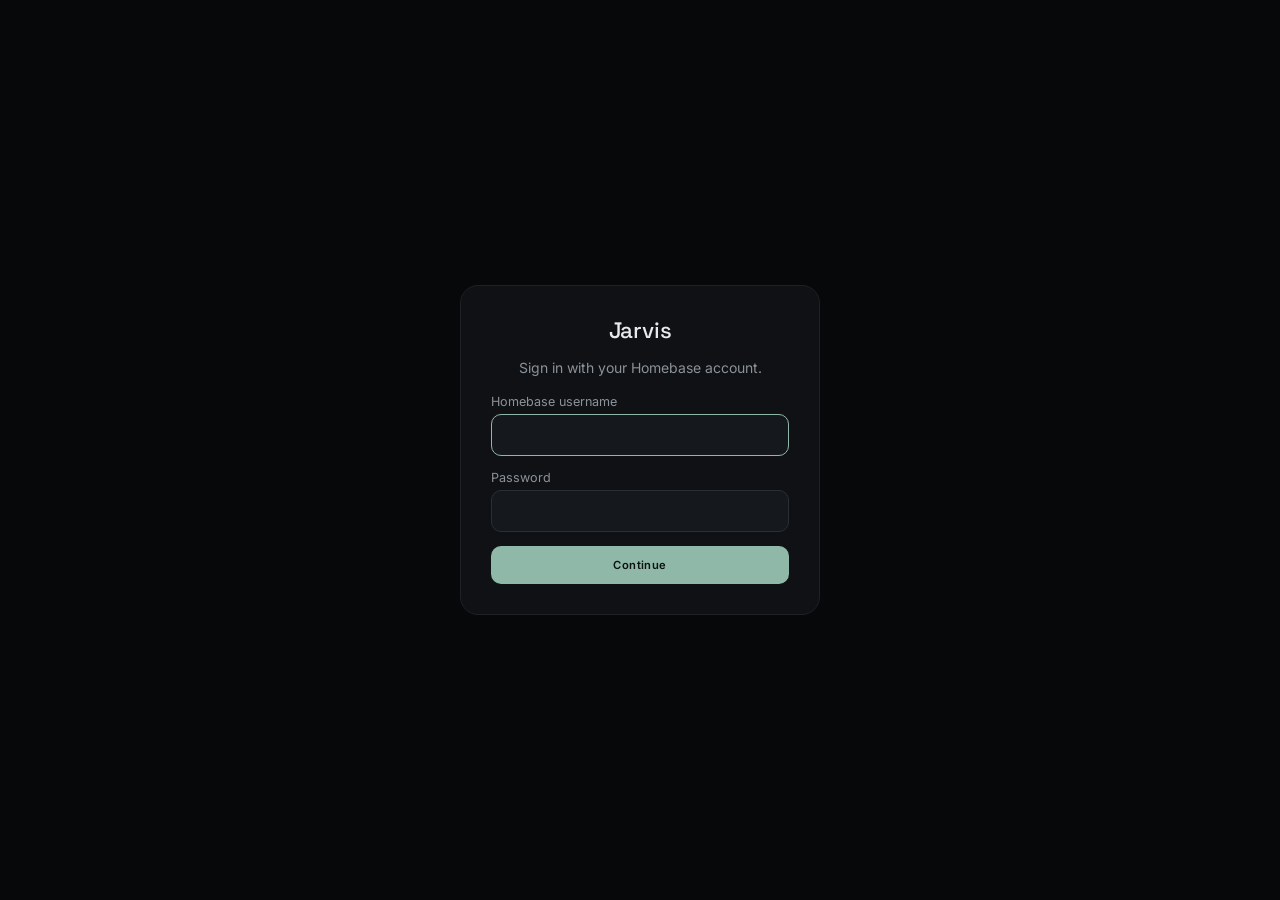
==== dashboard/jarvis/index.html @ 997e57fa "Raise Jarvis result window below clock" ====
<!doctype html>
<html lang="en">
<head>
<meta charset="utf-8">
<meta name="viewport" content="width=device-width,initial-scale=1,viewport-fit=cover">
<meta name="theme-color" content="#07080A">
<meta name="robots" content="noindex">
<title>Jarvis</title>
<link rel="manifest" href="manifest.webmanifest">
<link rel="apple-touch-icon" href="apple-touch-icon.png">
<meta name="apple-mobile-web-app-capable" content="yes">
<meta name="mobile-web-app-capable" content="yes">
<meta name="apple-mobile-web-app-title" content="Jarvis">
<meta name="apple-mobile-web-app-status-bar-style" content="black">
<link rel="preconnect" href="https://fonts.googleapis.com">
<link rel="preconnect" href="https://fonts.gstatic.com" crossorigin>
<link href="https://fonts.googleapis.com/css2?family=Inter:wght@400;500;600&family=Space+Grotesk:wght@500;600&family=JetBrains+Mono:wght@400;500;600&display=swap" rel="stylesheet">
<link rel="stylesheet" href="jarvis.css?v=22">
<link rel="stylesheet" href="theme.css?v=21">
</head>
<body data-mode="idle">

<section id="gate" class="gate" hidden>
  <form id="gateForm" class="gate-card">
    <h1>Jarvis</h1>
    <p id="gateNote" class="gate-note" role="status">Authenticating</p>
    <div id="loginFields" hidden>
      <label>Homebase username<input id="user" autocomplete="username"></label>
      <label>Password<input id="pass" type="password" autocomplete="current-password"></label>
    </div>
    <div id="pinFields" hidden>
      <label>Jarvis PIN<input id="pin" type="password" inputmode="numeric" autocomplete="off" maxlength="12"></label>
    </div>
    <button id="gateGo" type="submit">Continue</button>
  </form>
</section>

<div id="ambient" class="ambient" aria-hidden="true"></div>
<div id="sweep" class="sweep" aria-hidden="true"></div>
<div id="toast" class="toast" hidden role="status"></div>
<div id="brain" class="brain" hidden></div>

<div id="app" class="app" hidden>
  <div id="resultScrim" class="result-scrim" hidden aria-hidden="true"></div>
  <header class="head">
    <div class="brand">
      <small>Home server</small>
      <h1>Jarvis</h1>
      <small>Personal assistant</small>
    </div>
    <div class="mini" id="mini" aria-hidden="true"></div>
    <div class="clock"><b id="clock">--:--</b><small id="date"></small></div>
  </header>

  <aside id="webSearchPeek" class="web-search-peek" hidden aria-live="polite">
    <button id="webSearchToggle" class="web-search-summary" type="button" aria-expanded="false" aria-controls="webSearchDetail">
      <i class="web-search-pulse" aria-hidden="true"></i>
      <b>SEARCHING</b>
      <span id="webSearchQuery" class="web-search-query">Preparing search…</span>
      <span class="web-search-chevron" aria-hidden="true">⌄</span>
    </button>
    <div id="webSearchDetail" class="web-search-detail" hidden><span id="webSearchStatus">Searching the web</span></div>
  </aside>

  <main class="hud">
    <div class="col left">
      <div class="side-head">
        <span class="side-mark" aria-hidden="true">J</span>
        <div><b>Jarvis</b><small id="brainCount">Loading the brain…</small></div>
      </div>
      <div id="brainSide" class="brain-side"></div>
      <h2 class="side-label">Today</h2>
      <button class="panel card" id="cardWeather" data-ask="what's the weather" hidden><h2>WEATHER<em id="wxPlace"></em></h2>
        <div class="wxnow"><b id="wxTemp"></b><div><span id="wxSky"></span><small id="wxMore"></small></div></div></button>
      <button class="panel card" id="cardCalendar" data-ask="what's on my calendar" hidden><h2>COMING UP</h2><ul class="list" id="calList"></ul></button>
      <button class="panel card" id="cardHome" data-ask="what's downloading" hidden><h2>DOWNLOADS</h2><ul class="list" id="homeList"></ul></button>
      <button class="panel card" id="cardDrive" data-ask="how much space have I got" hidden><h2>MEDIA DRIVE</h2>
        <div class="drive"><b id="driveFree"></b><small id="driveOf"></small></div><div class="drivebar"><i id="driveBar"></i></div><small class="drivenote" id="driveNote"></small></button>
      <button class="panel card" id="cardSport" data-ask="how did my team get on" hidden><h2>YOUR TEAMS</h2><ul class="list" id="sportList"></ul></button>
      <button class="panel card" id="cardF1" data-ask="when's the next f1 session" hidden><h2>FORMULA 1</h2><ul class="list" id="f1List"></ul></button>
      <button class="panel card" id="cardMinecraft" data-ask="is anyone on minecraft" hidden><h2>MINECRAFT</h2><ul class="list" id="mcList"></ul></button>
      <button class="panel card" id="cardNews" data-ask="what's the news" hidden><h2>HEADLINES<em>BBC</em></h2><ul class="list" id="newsList"></ul></button>
    </div>

    <div class="core">
      <div class="reactor" aria-hidden="true">
        <svg viewBox="0 0 400 400">
          <g class="brackets"><path d="M60 40H22V22M340 40h38V22M60 360H22v18M340 360h38v18" transform="translate(0 0)"/></g>
          <g class="ticks" id="ticks"></g>
          <circle class="r r0" cx="200" cy="200" r="168"/>
          <g class="spin s1"><circle class="arc a1" cx="200" cy="200" r="156" pathLength="360" stroke-dasharray="70 40 26 224"/></g>
          <g class="spin s2"><circle class="arc a2" cx="200" cy="200" r="134" pathLength="360" stroke-dasharray="24 60 90 186"/></g>
          <g class="spin s3"><circle class="arc a3" cx="200" cy="200" r="116" pathLength="360" stroke-dasharray="110 30 20 200"/></g>
          <circle class="r r1" cx="200" cy="200" r="104"/>
          <circle class="face" cx="200" cy="200" r="100"/>
          <circle class="level" cx="200" cy="200" r="104"/>
        </svg>
        <div class="reactor-read">
          <b class="reactor-name">J.A.R.V.I.S.</b>
          <div class="vu"><i></i><i></i><i></i><i></i><i></i><i></i><i></i></div>
        </div>
      </div>
      <div class="core-controls">
        <div class="core-status" role="status" aria-live="polite">
          <i class="core-status-dot"></i>
          <span><b class="state" id="modeLabel">READY</b><small class="hintline" id="hintLine">TAP TO SPEAK</small></span>
        </div>
        <button type="button" id="modelPick" class="modelpick" data-model="haiku" aria-label="Claude model for your requests: Haiku. Tap to change">HAIKU</button>
      </div>
      <button class="serverstrip" id="serverStrip" type="button" title="Server details"><i id="linkDot"></i><span id="stripText">SERVER / CONNECTING</span></button>
      <div class="nowbar" id="nowbar" hidden></div>
      <div class="wakestate" id="wakeState" hidden></div>
      <p class="said" id="said" role="status" aria-live="polite"></p>
      <div class="voicewarn" id="voiceWarn" hidden></div>
      <section class="stage" id="stage" hidden aria-live="polite"></section>
    </div>

    <div class="col right">
      <div id="brainFilter" class="brain-filter"></div>
    </div>
  </main>

  <nav class="dock" aria-label="Jarvis controls">
    <button id="wakeToggle" aria-pressed="false"><span><svg viewBox="0 0 24 24"><rect x="9" y="3" width="6" height="11" rx="3"/><path d="M5 11a7 7 0 0014 0M12 18v3"/></svg></span><b>LISTEN</b><small id="wakeLabel">Off</small></button>
    <button id="voiceToggle" aria-pressed="true"><span><svg viewBox="0 0 24 24"><path d="M4 9v6h4l5 4V5L8 9zM16.5 8.5a5 5 0 010 7"/></svg></span><b>VOICE</b><small id="voiceState">On</small></button>
    <button data-sheet="history"><span><svg viewBox="0 0 24 24"><path d="M3 12a9 9 0 103-6.7M3 4v4h4M12 7v5l3 2"/></svg></span><b>HISTORY</b><small>Earlier answers</small></button>
    <button data-sheet="log"><span><svg viewBox="0 0 24 24"><path d="M4 5h16M4 12h16M4 19h10"/></svg></span><b>ACTIVITY</b><small>Every action</small></button>
    <button data-sheet="settings"><span><svg viewBox="0 0 24 24"><circle cx="12" cy="12" r="3"/><path d="M19.4 15a1.7 1.7 0 00.3 1.8l.1.1a2 2 0 11-2.8 2.8l-.1-.1a1.7 1.7 0 00-1.8-.3 1.7 1.7 0 00-1 1.5V21a2 2 0 01-4 0v-.1a1.7 1.7 0 00-1.1-1.5 1.7 1.7 0 00-1.8.3l-.1.1a2 2 0 11-2.8-2.8l.1-.1a1.7 1.7 0 00.3-1.8 1.7 1.7 0 00-1.5-1H3a2 2 0 010-4h.1a1.7 1.7 0 001.5-1.1 1.7 1.7 0 00-.3-1.8l-.1-.1a2 2 0 112.8-2.8l.1.1a1.7 1.7 0 001.8.3H9a1.7 1.7 0 001-1.5V3a2 2 0 014 0v.1a1.7 1.7 0 001 1.5 1.7 1.7 0 001.8-.3l.1-.1a2 2 0 112.8 2.8l-.1.1a1.7 1.7 0 00-.3 1.8V9a1.7 1.7 0 001.5 1H21a2 2 0 010 4h-.1a1.7 1.7 0 00-1.5 1z"/></svg></span><b>SETTINGS</b><small>Voice, teams, quiet hours</small></button>
    <button id="signOut"><span><svg viewBox="0 0 24 24"><rect x="5" y="11" width="14" height="9" rx="2"/><path d="M8 11V8a4 4 0 018 0v3"/></svg></span><b>LOCK</b><small>Ask for the PIN</small></button>
  </nav>

  <form class="command" id="commandForm">
    <button type="button" id="mic" class="mic emoji-action" aria-label="Speak a command" aria-pressed="false" title="Speak a command"><span class="emoji-icon" aria-hidden="true">🎙️</span></button>
    <input id="command" autocomplete="off" maxlength="500" placeholder="Ask Jarvis anything" aria-label="Command">
    <button type="button" id="stopAll" class="stopall emoji-action" aria-label="Stop everything" title="Stop everything"><span class="emoji-icon" aria-hidden="true">🛑</span></button>
    <button type="submit" class="emoji-action send-action" aria-label="Send command" title="Send command"><span class="emoji-icon" aria-hidden="true">🚀</span></button>
  </form>
</div>

<aside id="sheet" class="sheet" hidden>
  <header><h2 id="sheetTitle"></h2><button id="sheetClose" aria-label="Close">×</button></header>
  <div id="sheetBody"></div>
</aside>
<script src="speech-end.js?v=3"></script>
<script src="jarvis.js?v=46"></script>
<script src="brain.js?v=5"></script>
</body>
</html>
---- dashboard/jarvis/jarvis.css ----
:root{--bg:#020c13;--bg2:#04202e;--cy:#22d3ee;--cy2:#67e8f9;--dim:#6f9aa8;--line:#0f3a49;--amber:#e8a24c;--green:#2dd4a7;--red:#f26a6a;--text:#c8e6ee;--head:"Orbitron",system-ui,sans-serif;--body:"Rajdhani",system-ui,sans-serif}
*{box-sizing:border-box}
[hidden]{display:none!important}
html,body{margin:0;min-height:100%;background:var(--bg);color:var(--text);font-family:var(--body);font-size:15px}
body{background:radial-gradient(ellipse 70% 70% at 50% 45%,#06303f 0,#031722 45%,var(--bg) 100%) fixed;overflow-x:hidden}
body:before{content:"";position:fixed;inset:0;pointer-events:none;background-image:radial-gradient(#0e3d4c55 1px,transparent 1px);background-size:6px 6px;opacity:.35}
button,input{font:inherit;color:inherit}
button{cursor:pointer;background:none;border:0}
small{font-size:.72rem;letter-spacing:.14em;color:var(--dim)}
.app{position:relative;max-width:1440px;margin:auto;padding:28px 52px 22px;min-height:100vh;display:flex;flex-direction:column}
.head{display:grid;grid-template-columns:1fr auto 1fr;align-items:center;border-bottom:1px solid var(--line);padding-bottom:18px}
.brand small{display:block;font-family:var(--head);font-size:.62rem;letter-spacing:.22em}
.brand h1{margin:10px 0;font:500 clamp(1.9rem,3vw,2.6rem)/1 var(--head);letter-spacing:.16em;color:var(--cy);text-shadow:0 0 18px #22d3ee66}
.link{font:.64rem var(--head);letter-spacing:.2em;color:var(--green);display:flex;align-items:center;gap:10px}
.link i{width:6px;height:6px;border-radius:50%;background:var(--green);box-shadow:0 0 8px var(--green)}
.link.off{color:var(--amber)}.link.off i{background:var(--amber);box-shadow:0 0 8px var(--amber)}
.clock{text-align:right}.clock b{display:block;font:500 clamp(1.5rem,2.3vw,2rem)/1 var(--head);color:var(--text);letter-spacing:.08em}.clock small{display:block;margin-top:10px}
.hud{flex:1;display:grid;grid-template-columns:minmax(220px,280px) 1fr minmax(220px,280px);gap:28px;padding-top:26px}
.col{display:flex;flex-direction:column;gap:22px}
.panel h2{display:flex;align-items:center;gap:12px;margin:0 0 16px;padding:6px 0;font:500 .7rem var(--head);letter-spacing:.2em;color:var(--cy);border-bottom:1px solid var(--line);background:linear-gradient(90deg,#0a2f3d66,transparent)}
.panel h2:before{content:"";width:14px;height:2px;background:var(--cy);box-shadow:0 0 6px var(--cy)}
.panel h2 em{margin-left:auto;font-style:normal;font-size:.56rem;color:var(--dim)}
.panel b{font:500 1.55rem var(--head);color:var(--text)}
.row-big{display:flex;justify-content:space-between;align-items:baseline}
.spark{display:block;width:100%;height:44px;margin:8px 0}
.spark polyline{fill:none;stroke:var(--cy);stroke-width:1.2;vector-effect:non-scaling-stroke;filter:drop-shadow(0 0 2px #22d3eeaa)}
.sub{display:block}.split{display:flex;justify-content:space-between;gap:8px}.green{color:var(--green)}
.ringrow{display:flex;align-items:center;gap:16px}
.ringrow small{display:block;margin-top:5px}
.ring{position:relative;width:66px;height:66px;flex:none;display:grid;place-items:center}
.ring svg{position:absolute;inset:0;transform:rotate(-90deg)}
.ring circle{fill:none;stroke-width:3}.ring .t{stroke:var(--line)}
.ring .v{stroke:var(--cy);stroke-linecap:round;stroke-dasharray:0 100;transition:stroke-dasharray .6s;filter:drop-shadow(0 0 3px #22d3eeaa)}
.ring.amber .v{stroke:var(--amber);filter:drop-shadow(0 0 3px #e8a24caa)}
.ring span{font:500 .8rem var(--head);color:var(--cy2)}.ring.amber span{color:var(--amber)}
.amber-text{color:var(--amber)!important;font-size:1.05rem!important;letter-spacing:.08em}
.core{display:flex;flex-direction:column;align-items:center;min-width:0}
.core-title{font:.7rem var(--head);letter-spacing:.3em;color:var(--dim)}
.core-sub{margin-top:8px;color:var(--dim);font-size:.95rem}
.reactor{position:relative;width:min(100%,430px,48vh);min-width:260px;aspect-ratio:1;margin:8px 0}
.reactor>svg{width:100%;height:100%;overflow:visible}
.brackets path{fill:none;stroke:#1d5566;stroke-width:1}
.ticks line{stroke:#2a6f82;stroke-width:1}
.r{fill:none;stroke:#134b5d;stroke-width:1}.r1{stroke:#1d6f85;stroke-width:1.5}
.face{fill:#02141d;fill-opacity:.82}
.arc{fill:none;stroke:var(--cy);stroke-linecap:round}.a1{stroke-width:3;filter:drop-shadow(0 0 5px var(--cy))}.a2{stroke-width:5;stroke-opacity:.55}.a3{stroke-width:2;stroke-opacity:.8}
.load{fill:none;stroke:var(--cy2);stroke-width:1.5;stroke-opacity:.6;transition:stroke-dasharray .8s}
.spin{transform-origin:200px 200px;animation:spin 38s linear infinite}.s2{animation-duration:62s;animation-direction:reverse}.s3{animation-duration:24s}
[data-mode=thinking] .spin{animation-duration:3s}[data-mode=thinking] .s2{animation-duration:4.5s}[data-mode=thinking] .s3{animation-duration:2s}
[data-mode=thinking] .arc,[data-mode=thinking] .big b{stroke:var(--amber);color:var(--amber)}
[data-mode=listening] .spin{animation-duration:14s}[data-mode=listening] .arc,[data-mode=listening] .big b{stroke:var(--green);color:var(--green)}
[data-mode=speaking] .spin{animation-duration:9s}[data-mode=speaking] .s2{animation-duration:13s}[data-mode=speaking] .s3{animation-duration:6s}
[data-mode=speaking] .a1{animation:pulse 1.1s ease-in-out infinite}
@keyframes pulse{50%{stroke-width:6;stroke-opacity:.7}}
@keyframes spin{to{transform:rotate(360deg)}}
.paused .spin,.paused .a1{animation-play-state:paused}
#voiceToggle[aria-pressed=false] span,#wakeToggle[aria-pressed=false] span{opacity:.45}
#wakeToggle[aria-pressed=true] span{border-color:var(--green);box-shadow:0 0 12px #2dd4a755}#wakeToggle[aria-pressed=true] svg{stroke:var(--green)}
.wakestate{margin-top:8px;font:.58rem var(--head);letter-spacing:.18em;color:var(--green);text-align:center}.wakestate.warn{color:var(--amber)}
.voicewarn{color:var(--amber);font:.58rem var(--head);letter-spacing:.16em;margin-top:6px;text-align:center}
@media (prefers-reduced-motion:reduce){.spin{animation:none}}
.reactor-read{position:absolute;inset:0;display:flex;flex-direction:column;align-items:center;justify-content:center;gap:3px;text-align:center}
.reactor-read small{font-family:var(--head);font-size:.56rem}
.amber{color:var(--amber)!important}
.telemetry{font:.62rem var(--head);letter-spacing:.24em;color:var(--green)}
.said{min-height:2.6em;max-width:560px;margin:12px 0 0;text-align:center;color:var(--text);font-size:1.08rem;line-height:1.3}
.dock{display:flex;justify-content:center;gap:clamp(18px,5vw,64px);padding:16px 0 12px}
.dock button{display:flex;flex-direction:column;align-items:center;gap:5px;min-width:88px}
.dock span{width:50px;height:50px;border-radius:50%;display:grid;place-items:center;border:1px solid #1d5566;background:#052230;transition:box-shadow .2s,border-color .2s}
.dock button:hover span,.dock button:focus-visible span{border-color:var(--cy);box-shadow:0 0 14px #22d3ee55}
.dock svg{width:22px;height:22px;fill:none;stroke:var(--cy);stroke-width:1.6;stroke-linecap:round;stroke-linejoin:round}
.dock b{font:500 .62rem var(--head);letter-spacing:.16em}.dock small{font-family:var(--body);font-size:.82rem;letter-spacing:0}
.command{display:flex;max-width:680px;width:100%;margin:6px auto 0;border:1px solid #1d5566;background:#031a25cc;border-radius:4px}
.command:focus-within{border-color:var(--cy);box-shadow:0 0 12px #22d3ee44}
.mic{flex:none;width:48px;display:grid;place-items:center;border-right:1px solid var(--line)}
.mic svg{width:22px;height:22px;fill:none;stroke:var(--cy);stroke-width:1.6;stroke-linecap:round}
.mic[aria-pressed=true]{background:#0b3a33}.mic[aria-pressed=true] svg{stroke:var(--green)}
.command input{flex:1;min-width:0;padding:12px 14px;background:none;border:0;outline:0;font-size:1.05rem}
.command input::placeholder{color:var(--dim)}
.command .stopall{padding:0 12px;display:grid;place-items:center}.stopall svg{width:16px;height:16px;fill:none;stroke:var(--amber);stroke-width:1.8}.stopall:hover svg,.stopall:focus-visible svg{fill:var(--amber)}
.command button{padding:0 18px;font:500 .66rem var(--head);letter-spacing:.2em;color:var(--cy);border-left:1px solid var(--line)}
/* The response stage: what Jarvis has to show, under a reactor that makes room for it */
@keyframes rise{from{transform:translateY(10px);opacity:0}}
.stage-head{display:flex;align-items:center;gap:10px;margin:0 0 12px}
.stage-head h3{flex:1;min-width:0;margin:0;font:500 .72rem var(--head);letter-spacing:.18em;color:var(--cy);overflow-wrap:anywhere}
.stage-close{flex:none;width:32px;height:32px;margin:-6px -8px -6px 0;font-size:1.4rem;line-height:1;color:var(--dim);border-radius:4px}
.stage-close:hover,.stage-close:focus-visible{color:var(--text)}
.cards{display:grid;grid-template-columns:repeat(auto-fill,minmax(150px,1fr));gap:10px}
.tile{display:flex;align-items:center;gap:12px;padding:14px 16px;background:#031722;border:1px solid var(--line);border-radius:5px;min-width:0;animation:rise .3s ease-out backwards}
.tile small{display:block;font-size:.66rem;letter-spacing:.1em;text-transform:uppercase}
.tile .words{min-width:0;flex:1}
.tile b{display:block;margin:5px 0 2px;font:500 1.2rem var(--head);overflow-wrap:anywhere}
.tile span.more{display:block;color:var(--dim);font-size:.92rem;overflow-wrap:anywhere}
.pill{display:inline-flex;align-items:center;gap:5px;margin-top:6px;font-size:.84rem}
.pill.good{color:var(--green)}.pill.warn{color:var(--amber)}.pill.bad{color:var(--red)}
.tile.bad{border-color:#f26a6a88}.tile.warn{border-color:#e8a24c66}
.chart{margin-top:14px;min-width:0}
.chart h4{margin:0 0 6px;font:500 .62rem var(--head);letter-spacing:.14em;color:var(--dim)}
.plot{position:relative}
.plot svg{display:block;width:100%;height:auto;overflow:visible}
.plot .grid{stroke:var(--line);stroke-width:1;vector-effect:non-scaling-stroke}
.plot .line{fill:none;stroke:var(--cy);stroke-width:2;stroke-linejoin:round;stroke-linecap:round;vector-effect:non-scaling-stroke}
.plot .area{fill:#22d3ee1f;stroke:none}
.plot .axis{fill:var(--dim);font:10px var(--body)}
.plot .cross{stroke:var(--dim);stroke-width:1;vector-effect:non-scaling-stroke}
.plot .dot{fill:var(--cy);stroke:#04202e;stroke-width:2}
.tip{position:absolute;top:0;padding:3px 8px;background:#02121b;border:1px solid #1d5566;border-radius:3px;font-size:.88rem;white-space:nowrap;pointer-events:none;transform:translateX(-50%)}
.bars{display:grid;gap:7px}
.bar{display:grid;grid-template-columns:minmax(60px,30%) 1fr auto;gap:10px;align-items:center;font-size:.95rem}
.bar span{overflow-wrap:anywhere;color:var(--dim)}.bar div{height:10px;background:#031722;border-radius:2px}
.bar i{display:block;height:100%;background:var(--cy);border-radius:0 4px 4px 0;animation:grow .6s ease-out}
@keyframes grow{from{width:0}}
.figures{margin-top:6px;color:var(--dim);font-size:.88rem}.figures summary{cursor:pointer}
.scrollx{overflow-x:auto}
table.compare{width:100%;border-collapse:collapse;font-size:.98rem}
table.compare th,table.compare td{padding:8px 10px;text-align:left;border-bottom:1px solid var(--line);vertical-align:top}
table.compare th{font:500 .62rem var(--head);letter-spacing:.1em;color:var(--dim)}
table.compare td:first-child{color:var(--dim)}
.verdict{margin:12px 0 0;padding:10px 12px;border-left:2px solid var(--cy);background:#031722}
.opt{display:flex;gap:11px;align-items:center;padding:9px;text-align:left;background:#031722;border:1px solid var(--line);border-radius:5px;min-width:0;transition:border-color .15s,box-shadow .15s;animation:rise .3s ease-out backwards}
.opt:hover,.opt:focus-visible{border-color:var(--cy);box-shadow:0 0 12px #22d3ee44;outline:0}
.opt .num{flex:none;width:26px;height:26px;border-radius:50%;display:grid;place-items:center;border:1px solid #1d5566;font:500 .68rem var(--head);color:var(--cy)}
.opt .txt{min-width:0;flex:1}.opt b{display:block;font-weight:600;font-size:1.04rem;overflow-wrap:anywhere}.opt small{display:block;margin-top:2px;font-family:var(--body);font-size:.88rem;letter-spacing:0}
.opt .meter{margin-top:6px}
.hint{margin:10px 0 0;color:var(--dim);font-size:.92rem}
.mediarow{display:flex;gap:14px;align-items:center;padding:6px 0}
.mediarow img{flex:none;width:60px;height:88px;object-fit:cover;border-radius:4px;background:var(--line)}
.mediarow .txt{flex:1;min-width:0}.mediarow b{display:block;font-weight:600;font-size:1.14rem;overflow-wrap:anywhere}.mediarow small{display:block;margin-bottom:3px}
.mediarow span{color:var(--dim)}
.notice{display:flex;align-items:center;gap:12px}
.notice .tick{flex:none;width:30px;height:30px;border-radius:50%;display:grid;place-items:center;border:1px solid var(--green);color:var(--green)}
.notice img{flex:none;width:36px;height:52px;object-fit:cover;border-radius:3px}
.notice p{margin:0;font-size:1.06rem;flex:1;min-width:0}.notice span{display:block;color:var(--dim);font-size:.92rem}
.errhead{display:flex;gap:10px;align-items:center;margin-bottom:8px}
.errhead i{flex:none;width:26px;height:26px;border-radius:50%;display:grid;place-items:center;border:1px solid var(--red);color:var(--red);font-style:normal;font-weight:600}
.errhead h3{flex:1;margin:0;font:500 .72rem var(--head);letter-spacing:.14em;color:var(--red);overflow-wrap:anywhere}
.diag{margin:6px 0;line-height:1.3;overflow-wrap:anywhere}.diag small{display:block;margin-bottom:1px;font-size:.62rem}
.stage ul.tips{margin:6px 0 0;padding-left:18px}.stage ul.tips li{margin:3px 0}
.act{margin-top:12px;padding:8px 14px;border:1px solid var(--cy);border-radius:4px;font:500 .62rem var(--head);letter-spacing:.16em;color:var(--cy);background:#07303f}
.act:hover,.act:focus-visible{box-shadow:0 0 12px #22d3ee55;outline:0}
details.part{border-bottom:1px solid var(--line)}
details.part summary{padding:10px 0;cursor:pointer;font-weight:600;font-size:1.04rem}
details.part p{margin:0 0 12px;color:var(--text);line-height:1.35}
.sugg{display:grid;gap:9px}
.sug{padding:11px 13px;background:#031722;border:1px solid var(--line);border-left:2px solid var(--amber);border-radius:4px;animation:rise .3s ease-out backwards}
.sug b{display:block;font-weight:600;font-size:1.06rem}.sug span{color:var(--dim)}.sug .act{margin-top:8px;display:block}
.work .track{height:3px;margin-bottom:10px;background:var(--line);overflow:hidden;border-radius:2px}
.work .track i{display:block;width:35%;height:100%;background:var(--cy);animation:slideacross 1.1s ease-in-out infinite}
@keyframes slideacross{from{transform:translateX(-100%)}to{transform:translateX(300%)}}
.steps li.current:before{animation:pulse2 .9s ease-in-out infinite}
@keyframes pulse2{50%{opacity:.25}}
.steps li.past{color:var(--dim)}.steps li.past:before{background:var(--green);box-shadow:none}
.sheet{position:fixed;z-index:9;top:0;right:0;bottom:0;width:min(420px,100%);background:#031722f7;border-left:1px solid #1d5566;box-shadow:-20px 0 50px #0009;display:flex;flex-direction:column;animation:slide .22s ease-out}
@keyframes slide{from{transform:translateX(30px);opacity:0}}
.sheet header{display:flex;align-items:center;justify-content:space-between;padding:18px 20px;border-bottom:1px solid var(--line)}
.sheet h2{margin:0;font:500 .78rem var(--head);letter-spacing:.2em;color:var(--cy)}
.sheet header button{font-size:1.7rem;line-height:1;color:var(--dim);padding:0 6px}
#sheetBody{padding:18px 20px;overflow-y:auto;flex:1}
.item{padding:12px 0;border-bottom:1px solid #0f3a4988}
.item b{display:block;font-weight:600;font-size:1.05rem}.item span{color:var(--dim)}
.item.fail b{color:var(--red)}.item.good b{color:var(--green)}
.tag{display:block;font:.56rem var(--head);letter-spacing:.14em;color:var(--dim);margin-bottom:4px}
.steps{list-style:none;margin:0 0 16px;padding:0}
.steps li{padding:7px 0 7px 20px;position:relative;color:var(--text)}
.steps li:before{content:"";position:absolute;left:2px;top:14px;width:7px;height:7px;border-radius:50%;background:var(--cy);box-shadow:0 0 6px var(--cy)}
.outcome{padding:12px;border:1px solid var(--line);border-radius:4px;font-size:1.05rem}
.outcome.good{border-color:var(--green);color:var(--green)}.outcome.bad{border-color:var(--red);color:var(--red)}
.art{display:block;max-width:150px;margin:14px 0;border-radius:4px}
.danger{background:var(--amber);border-color:var(--amber)!important;color:#1b1103}
.gate{position:fixed;inset:0;display:grid;place-items:center;padding:16px}
.gate-card{width:min(360px,100%);padding:30px;border:1px solid #1d5566;background:#031722e6;border-radius:6px}
.gate-card h1{margin:0 0 14px;font:500 1.5rem var(--head);letter-spacing:.16em;color:var(--cy);text-align:center}
.gate-note{min-height:1.3em;margin:0 0 16px;text-align:center;color:var(--dim)}
.gate-card label{display:block;margin-bottom:14px;color:var(--dim);font-size:.9rem}
.gate-card input{display:block;width:100%;margin-top:5px;padding:10px;background:#02121b;border:1px solid var(--line);border-radius:3px;font-size:16px;outline:0}
.gate-card input:focus{border-color:var(--cy)}
.gate-card button{width:100%;padding:12px;background:#07303f;border:1px solid var(--cy);border-radius:3px;font:500 .68rem var(--head);letter-spacing:.2em;color:var(--cy)}
@media (max-width:1000px){
  .app{padding:18px 16px calc(84px + env(safe-area-inset-bottom));min-height:0}
  .head{grid-template-columns:1fr auto;gap:0 12px}.link{grid-column:1/-1;grid-row:2;margin-top:10px}
  .brand small:last-child{display:none}.brand small:first-child{font-size:.54rem}.brand h1{margin:8px 0 0;font-size:1.5rem}
  .hud{display:flex;flex-direction:column;gap:18px;padding-top:16px}
  .core{order:-1}
  .reactor{width:min(78vw,340px);min-width:0}
  .col{display:grid;grid-template-columns:1fr 1fr;gap:18px 16px}
  .panel{min-width:0}
  .ringrow{flex-direction:column;align-items:flex-start;gap:8px}
  .panel b{font-size:1.25rem}
  small{letter-spacing:.08em;font-size:.66rem}
  .col.left .panel:first-child,.col.right .panel:nth-child(2){grid-column:1/-1}
  .col.right .panel:nth-child(2){order:3}
  .dock{gap:2px;justify-content:space-between}.dock span{width:44px;height:44px}.dock b{font-size:.5rem;letter-spacing:.08em}.dock button{min-width:0;flex:1}.dock small{display:none}
  .command{position:fixed;z-index:4;left:16px;right:16px;bottom:calc(12px + env(safe-area-inset-bottom));width:auto;max-width:none;background:#031a25}
  .said{min-height:0}
  .cards{grid-template-columns:repeat(auto-fill,minmax(130px,1fr))}
}

/* Scenes: the page rearranges itself around what's being shown */
.ambient{position:fixed;inset:0;z-index:0;opacity:0;transition:opacity .7s;overflow:hidden;pointer-events:none}
.ambient.on{opacity:1}
.app{z-index:1}
.sweep{position:fixed;z-index:7;left:0;right:0;top:0;height:2px;opacity:0;pointer-events:none;background:linear-gradient(90deg,transparent,var(--cy2),transparent);box-shadow:0 0 22px 4px #22d3ee88}
.backdrop{position:absolute;inset:-2%;background-size:cover;background-position:center 20%;animation:fadein .9s ease-out,drift 40s ease-in-out infinite alternate}
.backdrop:after{content:"";position:absolute;inset:0;background:linear-gradient(90deg,#020c13f2 0,#020c13c0 45%,#020c1340 100%),linear-gradient(0deg,#020c13 0,transparent 45%)}
@keyframes fadein{from{opacity:0}}
@keyframes drift{to{transform:scale(1.06)}}
.col{transition:transform .55s cubic-bezier(.2,.9,.25,1),opacity .4s}
.hud{position:relative}
.mini{display:none}
.stage{min-width:0;width:100%}
.stage.stale{opacity:.3;filter:saturate(.5);pointer-events:none;transition:opacity .25s}
body[data-scene]{--rs:112px;--padl:0px;--padr:0px;overflow:hidden}
[data-scene] .app{max-width:none;height:100vh;height:100dvh;min-height:0;padding:10px 28px 66px;overflow:hidden}
[data-scene] .head{grid-template-columns:auto 1fr auto auto;gap:22px;padding:0 var(--padr) 8px var(--padl);transition:padding .5s}
[data-scene] .brand small,[data-scene] .clock small{display:none}
[data-scene] .brand h1{margin:0;font-size:1.05rem}
[data-scene] .clock b{font-size:1.15rem}
[data-scene] .link{justify-self:start}
[data-scene] .mini{display:block;font:.58rem var(--head);letter-spacing:.14em;color:var(--dim);white-space:pre}
[data-scene] .hud{display:flex;flex:1;min-height:0;padding-top:10px}
[data-scene] .col{position:absolute;top:10px;width:280px;opacity:0;pointer-events:none;visibility:hidden;transition:transform .55s cubic-bezier(.2,.9,.25,1),opacity .35s,visibility 0s .55s}
[data-scene] .col.left{left:0;transform:translateX(-120%)}[data-scene] .col.right{right:0;transform:translateX(120%)}
[data-scene] .core{flex:1;align-items:stretch;min-height:0}
[data-scene] .core-title,[data-scene] .core-sub,[data-scene] .telemetry{display:none}
[data-scene] .reactor{position:fixed;z-index:6;width:var(--rs);min-width:0;margin:0;left:auto;right:auto;top:auto;bottom:auto;transform-origin:center}
[data-scene] .brackets,[data-scene] .ticks,[data-scene] .reactor-read small,[data-scene] .reactor-read hr{display:none}
[data-scene] .big b{font-size:calc(var(--rs) * .17)}[data-scene] .big i{font-size:calc(var(--rs) * .08)}
[data-scene] .said{order:-1;min-height:0;max-width:none;margin:0;padding:0 var(--padr) 0 var(--padl);text-align:left;font-size:1.22rem;color:var(--cy2)}
[data-scene] .said:not(:empty){margin-bottom:10px}
[data-scene] .wakestate,[data-scene] .voicewarn{text-align:left;margin:0 0 6px;padding:0 var(--padr) 0 var(--padl)}
[data-scene] .stage{flex:1;min-height:0;overflow-y:auto;overflow-x:hidden;padding:0 6px 14px 0;position:relative;scrollbar-width:thin;scrollbar-color:#1d5566 transparent}
[data-scene] .stage>*{animation:rise .45s cubic-bezier(.2,.9,.25,1) backwards}
[data-scene] .dock{position:fixed;z-index:4;left:24px;bottom:12px;gap:6px;padding:0}
[data-scene] .dock button{min-width:0}[data-scene] .dock span{width:38px;height:38px}[data-scene] .dock svg{width:17px;height:17px}[data-scene] .dock b,[data-scene] .dock small{display:none}
[data-scene] .command{position:fixed;z-index:4;left:50%;bottom:12px;width:min(560px,44vw);margin:0;transform:translateX(-50%);background:#031a25ee}
[data-scene] .command input{padding:9px 12px}
[data-scene=weather] .said:empty~.stage,[data-scene=race] .said:empty~.stage{padding-top:72px}
/* where each scene puts the reactor */
body[data-scene=weather],body[data-scene=web],body[data-scene=race],body[data-scene=map]{--padr:124px}
[data-scene=weather] .reactor,[data-scene=web] .reactor,[data-scene=race] .reactor,[data-scene=map] .reactor{top:4px;right:18px}
body[data-scene=report]{--padl:124px}
[data-scene=report] .reactor{top:4px;left:18px}
[data-scene=wall] .reactor,[data-scene=alert] .reactor{top:0;left:calc(50% - var(--rs) / 2)}
[data-scene=wall] .link,[data-scene=alert] .link{visibility:hidden}
[data-scene=wall] .said,[data-scene=alert] .said{margin-top:50px;text-align:center}
[data-scene=wall] .said:empty,[data-scene=alert] .said:empty{margin-top:50px;height:1px}
body[data-scene=cinema]{--rs:128px}
[data-scene=cinema] .reactor{right:22px;bottom:70px}
body[data-scene=reading]{--rs:190px}
[data-scene=reading] .reactor{left:44px;top:96px}
[data-scene=reading] .core{padding-left:270px}
[data-scene=reading] .said{position:fixed;left:24px;top:306px;width:230px;padding:0;font-size:1.08rem}
.stage-head{position:sticky;top:0;z-index:5;display:flex;align-items:center;gap:12px;margin:0 0 14px;padding:0 var(--padr) 8px var(--padl);border-bottom:1px solid var(--line);background:#02141ee0;backdrop-filter:blur(6px)}
.stage-head h3{flex:1;min-width:0;margin:0;font:500 .86rem var(--head);letter-spacing:.16em;color:var(--cy);overflow-wrap:anywhere}
.stage-close{flex:none;width:34px;height:34px;margin:0;font-size:1.5rem;line-height:1;color:var(--dim);border:1px solid var(--line);border-radius:50%;background:#031722cc}
.stage-close.floating{position:fixed;z-index:6;top:52px;left:28px}
[data-scene=weather] .stage-close.floating,[data-scene=race] .stage-close.floating{top:48px;left:auto;right:150px}
[data-scene=cinema] .stage-close.floating{top:58px;left:auto;right:28px}
/* flights */
.fl-head{display:flex;flex-wrap:wrap;align-items:baseline;gap:6px 14px;margin:0 var(--padr) 12px 0;color:var(--dim)}
.fl-head b{color:var(--text);font-weight:600;font-size:1.1rem}
.fl-head b.fl-total{color:var(--cy2);font:600 1.05rem var(--head)}
.fl-level{text-transform:capitalize}
.fl-level.is-low{color:var(--green)}
.fl-level.is-high{color:var(--amber)}
.fl{display:grid;grid-template-columns:110px minmax(0,1.3fr) minmax(0,1fr) minmax(0,1fr);gap:4px 16px;align-items:center;margin:0 0 8px;padding:10px 14px;background:#031722aa;border:1px solid var(--line);border-radius:4px;animation:rise .4s backwards}
.fl small{display:block;color:var(--dim);overflow-wrap:anywhere}
.fl span{overflow-wrap:anywhere}
.fl-price{font:600 1.05rem var(--head);color:var(--cy2)}
.fl-times b{font-weight:600}
.fl-label{margin:14px 0 8px;font:500 .68rem var(--head);letter-spacing:.12em;color:var(--dim)}
a.fl-open{display:block;width:max-content;max-width:100%;margin:12px 0 0;padding-left:18px;padding-right:18px;text-align:center;text-decoration:none}
/* a journey: the route beside the map */
[data-scene=map] .stage{display:flex;flex-direction:column;overflow:hidden;padding-bottom:0}
.route{flex:1;min-height:0;display:grid;grid-template-columns:1fr minmax(300px,390px);gap:14px;padding-bottom:58px}
.route-map{min-height:320px;background:#031722;border:1px solid var(--line);border-radius:6px;overflow:hidden}
.route-nomap{margin:0;padding:40px 20px;text-align:center;color:var(--dim)}
.route-side{min-height:0;overflow-y:auto;padding-right:6px;scrollbar-width:thin;scrollbar-color:#1d5566 transparent}
.route-time{font:600 2rem/1.15 var(--head);color:var(--cy2)}
.route-to,.route-address{margin:4px 0 0;overflow-wrap:anywhere}
.route-to{color:var(--text);font-size:1.08rem}
.route-address{color:var(--dim)}
.route-facts{display:grid;grid-template-columns:repeat(2,1fr);gap:8px;margin:12px 0}
.route-facts div{min-width:0;padding:8px 10px;border:1px solid var(--line);border-radius:4px;background:#031722aa}
.route-facts small{display:block;color:var(--dim);font-size:.72rem;letter-spacing:.12em;text-transform:uppercase}
.route-facts b{display:block;font-weight:600;color:var(--text);overflow-wrap:anywhere}
.route-warn{margin:0 0 10px;padding:8px 10px;color:var(--amber);border:1px solid #e8a24c55;border-radius:4px}
.route-stops{margin:0 0 12px;padding:0 0 0 22px;color:var(--dim)}
.route-stops li{margin:0 0 6px}
.route-stops b{display:block;color:var(--text);font-weight:600}
.route-stops small{color:var(--dim)}
.route-alts{display:grid;gap:6px;margin:0 0 12px}
.route-alt{display:flex;align-items:baseline;gap:10px;width:100%;padding:8px 10px;color:var(--text);text-align:left;font:inherit;background:#031722aa;border:1px solid var(--line);border-radius:4px;cursor:pointer}
.route-alt b{flex:none;font-weight:600}
.route-alt span{min-width:0;color:var(--dim);overflow-wrap:anywhere}
.route-alt.on{border-color:var(--cy);box-shadow:inset 3px 0 0 var(--cy)}
.route-alt:hover,.route-alt:focus-visible{border-color:var(--cy2)}
a.route-open{display:block;margin:0 0 12px;text-align:center;text-decoration:none}
.route-steps{margin:0;padding:0 0 0 24px;color:var(--dim)}
.route-steps li{margin:0 0 9px;padding-left:2px}
.route-steps span{color:var(--text)}
.route-steps small{display:block;color:var(--dim)}
.route-steps .is-ride span{color:var(--cy2)}
.toast{position:fixed;z-index:8;top:60px;left:50%;width:min(440px,calc(100% - 32px));transform:translateX(-50%);padding:12px 14px;background:#04202ef2;border:1px solid #1d5566;border-radius:6px;box-shadow:0 10px 30px #0008;animation:drop .3s ease-out}
.toast.is-notice{border-color:#2dd4a788}
.toast .work h3{margin:0 0 8px;font:500 .66rem var(--head);letter-spacing:.16em;color:var(--cy)}
.toast .steps{margin:0}
@keyframes drop{from{opacity:0;transform:translate(-50%,-12px)}}
.meter{height:4px;margin-top:8px;background:#ffffff1f;border-radius:2px;overflow:hidden}
.meter i{display:block;height:100%;background:var(--cy);border-radius:2px;transition:width .6s}
.meter.big{height:5px;margin:18px 0 6px}
.gauge{flex:none;position:relative;width:58px;height:58px}
.gauge svg{width:100%;height:100%;transform:rotate(-90deg)}
.gauge circle{fill:none;stroke-width:4}.gauge .t{stroke:var(--line)}
.gauge .v{stroke:var(--cy);stroke-linecap:round;stroke-dasharray:0 100;transition:stroke-dasharray .9s cubic-bezier(.2,.9,.25,1)}
.tile.warn .gauge .v{stroke:var(--amber)}.tile.bad .gauge .v{stroke:var(--red)}
[data-scene=report] .cards{grid-template-columns:repeat(auto-fit,minmax(270px,1fr));grid-auto-rows:minmax(130px,1fr);gap:16px;min-height:62%}
[data-scene=report] .tile{padding:20px 22px}
[data-scene=report] .tile b{font-size:clamp(1.5rem,2.6vw,2.3rem)}
[data-scene=report] .tile small{font-size:.74rem}
[data-scene=report] .gauge{width:clamp(64px,7vw,96px);height:clamp(64px,7vw,96px)}
.chartgrid{display:grid;grid-template-columns:repeat(auto-fit,minmax(380px,1fr));gap:18px}
/* weather */
.sky{background:linear-gradient(180deg,#0d3a55 0,#07202f 55%,var(--bg) 100%)}
.sky.k-clear{background:radial-gradient(circle at 76% 12%,#ffd9803d 0,#ffd98014 16%,transparent 38%),linear-gradient(180deg,#0f4a70 0,#07283c 55%,var(--bg) 100%)}
.sky.k-rain,.sky.k-storm,.sky.k-cloud{background:linear-gradient(180deg,#1b2f3d 0,#0a1b26 55%,var(--bg) 100%)}
.sky.night{background:radial-gradient(1px 1px at 12% 18%,#fff9,transparent),radial-gradient(1px 1px at 32% 8%,#fff7,transparent),radial-gradient(1.5px 1.5px at 62% 22%,#fffb,transparent),radial-gradient(1px 1px at 83% 12%,#fff8,transparent),radial-gradient(1px 1px at 48% 30%,#fff5,transparent),radial-gradient(1.5px 1.5px at 22% 36%,#fff7,transparent),linear-gradient(180deg,#071a2b 0,#04121d 55%,var(--bg) 100%)}
.sky.k-rain.night,.sky.k-storm.night,.sky.k-cloud.night{background:linear-gradient(180deg,#0e1a24 0,#06121b 55%,var(--bg) 100%)}
.cloud{position:absolute;display:none;width:60vw;height:26vh;border-radius:50%;background:radial-gradient(ellipse at center,#9fb6c426 0,transparent 68%);animation:clouds 70s linear infinite alternate}
.k-part .cloud,.k-cloud .cloud,.k-rain .cloud,.k-storm .cloud,.k-fog .cloud,.k-snow .cloud{display:block}
.c1{top:2%;left:-12%}.c2{top:16%;left:42%;animation-duration:95s;animation-direction:alternate-reverse}.c3{top:-6%;left:66%;animation-duration:120s}
@keyframes clouds{to{transform:translateX(16vw)}}
.fall{position:absolute;inset:-100px 0 0;display:none}
.k-rain .fall,.k-storm .fall{display:block;background-image:repeating-linear-gradient(104deg,transparent 0 46px,#a9d6ea2e 46px 47px,transparent 47px 96px);background-size:100% 340px;animation:pour .55s linear infinite;mask-image:linear-gradient(#000 40%,transparent)}
@keyframes pour{to{background-position:-84px 340px}}
.k-snow .fall{display:block;background-image:radial-gradient(2px 2px at 20px 30px,#fff8,transparent),radial-gradient(1.5px 1.5px at 90px 140px,#fff7,transparent),radial-gradient(2.5px 2.5px at 170px 70px,#fff8,transparent),radial-gradient(1.5px 1.5px at 240px 190px,#fff6,transparent);background-size:280px 260px;animation:settle 11s linear infinite;mask-image:linear-gradient(#000 50%,transparent)}
@keyframes settle{to{background-position:60px 260px}}
.k-storm:after{content:"";position:absolute;inset:0;background:#cfe9ff;opacity:0;animation:flash 11s linear infinite}
@keyframes flash{0%,91%,94%,100%{opacity:0}92%{opacity:.09}}
.paused .ambient *,.paused .ambient:after{animation-play-state:paused}
.skyicon{display:inline-grid;width:24px;height:24px}
.skyicon svg{width:100%;height:100%;fill:none;stroke:currentColor;stroke-width:1.5;stroke-linecap:round;stroke-linejoin:round}
.wx-hero{display:grid;grid-template-columns:auto auto 1fr;align-items:center;gap:22px 34px;margin-bottom:18px}
.wx-now{display:flex;align-items:center;gap:16px;color:var(--cy2)}
.wx-now .skyicon{width:clamp(64px,8vw,104px);height:clamp(64px,8vw,104px)}.wx-now .skyicon svg{stroke-width:.9;filter:drop-shadow(0 0 10px #67e8f966)}
.wx-now b{font:500 clamp(5rem,11vw,8.5rem)/.9 var(--body);color:#eafcff;text-shadow:0 0 30px #22d3ee66}
.wx-place h3{margin:0;font:500 clamp(1.3rem,2.4vw,2rem) var(--head);letter-spacing:.08em;color:var(--text)}
.wx-place p{margin:6px 0 0;font-size:1.2rem;color:var(--dim)}
.wx-tiles{display:grid;grid-template-columns:repeat(3,minmax(92px,1fr));gap:8px;justify-self:end;width:min(100%,430px)}
.wx-tile{padding:8px 11px;background:#02121b99;border:1px solid #1d556688;border-radius:5px;animation:rise .4s ease-out backwards}
.wx-tile small{display:block;font-size:.62rem}.wx-tile b{font:500 1rem var(--head);white-space:nowrap}
.wx-hours{display:flex;gap:6px;overflow-x:auto;padding-bottom:8px;margin-bottom:12px;scrollbar-width:thin;scrollbar-color:#1d5566 transparent}
.wx-hour{flex:1 0 62px;display:flex;flex-direction:column;align-items:center;gap:5px;padding:9px 4px;background:#02121b80;border:1px solid #1d556655;border-radius:5px;animation:rise .4s ease-out backwards}
.wx-hour.now{border-color:var(--cy);box-shadow:0 0 12px #22d3ee44}
.wx-hour small{font-size:.62rem;letter-spacing:.06em}.wx-hour b{font:500 .95rem var(--head)}.wx-hour .skyicon{color:var(--cy2)}
.wet{font-size:.84rem;color:#7cc4e8}
.wx-lower{display:grid;grid-template-columns:1.5fr 1fr;gap:22px;align-items:start}
.wx-charts{display:grid;gap:14px}.wx-charts .chart{margin-top:0}.wx-charts .plot svg{max-height:27vh}
.wx-days h4{margin:0 0 6px;font:500 .62rem var(--head);letter-spacing:.14em;color:var(--dim)}
.wx-day{display:grid;grid-template-columns:48px 24px 36px 30px 1fr 30px;align-items:center;gap:8px;padding:5px 0;border-bottom:1px solid #0f3a4988}
.wx-day .day{font-weight:600}.wx-day .lo{color:var(--dim);text-align:right}.wx-day .skyicon{color:var(--cy2);width:20px;height:20px}
.wx-day.on{background:#22d3ee14;box-shadow:inset 2px 0 0 var(--cy)}.wx-day.on .day{padding-left:6px;color:var(--cy2)}
.range{position:relative;height:4px;background:#ffffff14;border-radius:2px}.range i{position:absolute;top:0;bottom:0;background:linear-gradient(90deg,var(--cy),var(--amber));border-radius:2px}
/* cinema */
.cine{display:flex;align-items:center;gap:clamp(20px,4vw,52px);min-height:calc(100% - 20px);padding:0 150px 0 clamp(0px,3vw,48px)}
.cine>img{flex:none;width:clamp(170px,22vw,300px);aspect-ratio:2/3;object-fit:cover;border-radius:6px;box-shadow:0 20px 60px #000b,0 0 0 1px #ffffff1a}
.cine-text{flex:1;min-width:0;max-width:680px}
.cine-text>small{font-family:var(--head);font-size:.64rem;color:var(--cy)}
.cine-text h2{margin:12px 0 8px;font:500 clamp(1.9rem,4.4vw,3.6rem)/1.1 var(--head);letter-spacing:.03em;color:#eafcff;overflow-wrap:anywhere}
.cine-sub{margin:0;font-size:1.25rem;color:var(--cy2)}
.cine-over{margin:14px 0 0;font-size:1.1rem;line-height:1.38;display:-webkit-box;-webkit-line-clamp:5;-webkit-box-orient:vertical;overflow:hidden}
.cine-time{color:var(--dim)}
/* Formula 1 */
.gp{display:flex;flex-wrap:wrap;align-items:center;justify-content:space-between;gap:20px 40px;padding:clamp(8px,3vh,30px) 0 clamp(14px,3vh,30px);border-bottom:1px solid var(--line);background:linear-gradient(100deg,#e1060012,transparent 45%)}
.gp-name{min-width:0;padding-left:16px;border-left:3px solid #e8524c}
.gp-name small{font-family:var(--head);font-size:.66rem;color:var(--cy)}
.gp-name h2{margin:8px 0 6px;font:500 clamp(1.7rem,4.2vw,3.4rem)/1.08 var(--head);letter-spacing:.02em;color:#eafcff;overflow-wrap:anywhere}
.gp-name p{margin:0;font-size:1.16rem;color:var(--dim)}
.gp-name p.gp-when{margin-top:6px;font-size:1.3rem;color:var(--cy2)}
.gp-count{display:flex;gap:10px}
.gp-count .unit{min-width:clamp(70px,8vw,112px);padding:12px 8px;text-align:center;background:#02121bb3;border:1px solid #1d5566;border-radius:6px}
.gp-count b{display:block;font:500 clamp(2rem,4.4vw,3.6rem)/1 var(--body);color:#eafcff;text-shadow:0 0 18px #22d3ee55}
.gp-count small{display:block;margin-top:5px;font-family:var(--head);font-size:.56rem}
.gp-lower{display:grid;grid-template-columns:repeat(auto-fit,minmax(280px,1fr));gap:18px 34px;margin-top:18px;align-items:start}
.gp-part h4{margin:0 0 6px;font:500 .62rem var(--head);letter-spacing:.16em;color:var(--dim)}
.gp-row{display:flex;align-items:baseline;gap:12px;padding:8px 0;border-bottom:1px solid #0f3a4988;font-size:1.08rem}
.gp-row span:first-child{flex:1;min-width:0}.gp-row .pos{flex:none!important;width:18px;color:var(--dim)}.gp-row .pos+span{flex:1}
.gp-row .dim{color:var(--dim)}.gp-row b{font-weight:600;font-size:1.08rem}
.gp-row.main{color:var(--cy2)}.gp-row.main b{color:var(--cy2)}
.gp-row.past{opacity:.45}
/* wall of posters */
.wall{display:grid;grid-template-columns:repeat(auto-fill,minmax(min(210px,16vw),1fr));gap:18px}
.wall .opt{position:relative;display:flex;flex-direction:column;justify-content:flex-end;align-items:stretch;gap:0;min-height:120px;padding:0;overflow:hidden;text-align:left;background:#031722;border:1px solid var(--line);border-radius:6px;min-width:0;animation:rise .45s cubic-bezier(.2,.9,.25,1) backwards;transition:transform .2s,border-color .2s,box-shadow .2s}
.wall .opt{width:100%}.wall .opt.art{aspect-ratio:2/3}
.wall .opt:hover,.wall .opt:focus-visible{transform:translateY(-5px) scale(1.02);border-color:var(--cy);box-shadow:0 0 24px #22d3ee55;outline:0}
.wall .opt img{position:absolute;inset:0;width:100%;height:100%;object-fit:cover}
.wall .opt.art .txt{position:relative;flex:none;padding:44px 12px 11px;background:linear-gradient(0deg,#020c13f5 20%,transparent)}
.wall .opt:not(.art) .txt{padding:14px 14px 14px 50px}
.wall .num{position:absolute;z-index:1;top:9px;left:9px;width:30px;height:30px;background:#031722e6}
.wall .opt b{font-size:1.1rem}
[data-scene=wall] .stage-head{text-align:center}
.wall+.hint{text-align:center}
/* reading: comparisons, explanations, suggestions */
[data-scene=reading] .compare{font-size:clamp(1.1rem,1.6vw,1.4rem)}
[data-scene=reading] .compare th{font-size:.74rem;padding-bottom:12px}
[data-scene=reading] .compare td{padding:15px 12px}
[data-scene=reading] .verdict{margin-top:20px;padding:16px 18px;font-size:clamp(1.15rem,1.8vw,1.55rem)}
[data-scene=reading] .sugg{grid-template-columns:repeat(auto-fit,minmax(280px,1fr));gap:14px}
[data-scene=reading] details.part{margin-bottom:10px;padding:2px 16px;background:#02121b99;border:1px solid var(--line);border-radius:6px}
[data-scene=reading] details.part p{font-size:clamp(1.1rem,1.5vw,1.3rem)}
[data-scene=reading] details.part summary{font-size:clamp(1.14rem,1.6vw,1.4rem)}
/* alert */
.alertbox{max-width:680px;margin:6px auto 0;padding:20px 22px;background:#1d0f12cc;border:1px solid #f26a6a88;border-radius:6px;box-shadow:0 0 40px #f26a6a22}
/* web */
.web{display:grid;gap:18px;grid-template-columns:minmax(0,1.5fr) minmax(280px,1fr);align-items:start;--view:calc(100dvh - 190px)}
.web[data-mode=answer]{grid-template-columns:minmax(0,1fr) minmax(320px,1.15fr)}
.web[data-mode=answer] .browser{order:2}
.browser{position:sticky;top:48px;min-width:0;border:1px solid #1d5566;border-radius:8px;overflow:hidden;background:#02121b;box-shadow:0 14px 44px #0009}
.bar{display:flex;align-items:center;gap:6px;padding:6px 8px;background:#052230;border-bottom:1px solid var(--line)}
.lamp{flex:none;width:8px;height:8px;margin:0 5px;border-radius:50%;background:var(--green);box-shadow:0 0 8px var(--green)}
.busy .lamp{background:var(--amber);box-shadow:0 0 8px var(--amber);animation:pulse2 .8s ease-in-out infinite}
.addr{flex:1;min-width:0;padding:4px 10px;background:#02121b;border-radius:12px;font-size:.92rem;color:var(--dim);white-space:nowrap;overflow:hidden;text-overflow:ellipsis}
.ctl{flex:none;display:grid;place-items:center;width:30px;height:30px;color:var(--cy);border:1px solid var(--line);border-radius:4px;text-decoration:none;font-size:.86rem}
.ctl:hover,.ctl:focus-visible{border-color:var(--cy);box-shadow:0 0 10px #22d3ee55;outline:0}
.busy .ctl{opacity:.4;pointer-events:none}
.view{position:relative;isolation:isolate;aspect-ratio:16/10;max-height:var(--view);background:radial-gradient(circle at center,#06303f,#02121b);overflow:hidden}
.frame{position:absolute;inset:0;width:100%;height:100%;object-fit:cover;object-position:top;animation:fadein .4s ease-out}
.scan{position:absolute;z-index:40;left:0;right:0;top:0;height:30%;display:none;background:linear-gradient(180deg,transparent,#22d3ee22 90%,#67e8f9aa);animation:scanning 1.5s ease-in-out infinite}
.busy .scan{display:block}
@keyframes scanning{from{transform:translateY(-100%)}to{transform:translateY(340%)}}
.caption{position:absolute;z-index:41;left:12px;right:12px;bottom:12px;margin:0;padding:9px 13px;background:#020c13ee;border-left:2px solid var(--cy);border-radius:3px;font-size:1.14rem;line-height:1.28;animation:rise .3s ease-out}
.web.solo{grid-template-columns:minmax(0,1fr)!important;max-width:980px;margin:0 auto}
.web.solo .answer{font-size:clamp(1.5rem,2.5vw,2.1rem);line-height:1.2;margin:clamp(0px,3vh,28px) 0 20px}
.web.solo .sources{grid-template-columns:repeat(auto-fit,minmax(280px,1fr))}
.web.solo .side>img{max-height:300px}
.side{min-width:0}
.side>img{display:block;width:100%;max-height:230px;object-fit:cover;border-radius:6px;margin-bottom:14px;animation:fadein .5s ease-out}
.status{margin:0 0 12px;font:500 .72rem var(--head);letter-spacing:.14em;color:var(--amber)}
.answer{margin:0 0 14px;font-size:clamp(1.3rem,2.1vw,1.75rem);line-height:1.26;color:#eafcff;animation:rise .4s ease-out}
.facts{display:grid;grid-template-columns:repeat(auto-fit,minmax(120px,1fr));gap:9px;margin-bottom:14px}
.fact{padding:10px 12px;background:#031722cc;border:1px solid var(--line);border-left:2px solid var(--cy);border-radius:4px;animation:rise .4s ease-out backwards}
.fact small{display:block;font-size:.62rem}.fact b{font:500 1.14rem var(--head);overflow-wrap:anywhere}
.side h4{margin:16px 0 8px;font:500 .62rem var(--head);letter-spacing:.16em;color:var(--dim)}
.side>.act{margin:0 0 4px}
.points{list-style:none;margin:0 0 12px;padding:0;display:grid;gap:7px}
.pt{width:100%;padding:10px 13px;text-align:left;font-size:1.06rem;line-height:1.26;background:#031722cc;border:1px solid var(--line);border-radius:4px;transition:border-color .2s,box-shadow .2s,color .2s;color:var(--dim)}
.pt.on{color:#eafcff;border-color:var(--cy);box-shadow:0 0 14px #22d3ee44}
.pt:hover,.pt:focus-visible{border-color:var(--cy);outline:0}
.sources{display:grid;gap:7px}
.src{position:relative;display:flex;gap:10px;width:100%;padding:9px 11px;text-align:left;background:#031722b3;border:1px solid var(--line);border-radius:5px;animation:rise .35s ease-out backwards;transition:border-color .15s}
.src:hover,.src:focus-within{border-color:var(--cy)}
.srchead{display:flex;align-items:center;gap:6px}
.fav{flex:none;width:14px;height:14px;border-radius:3px;background:#ffffff14}
.srctitle{display:block;margin-top:3px;font-weight:600;line-height:1.16;color:var(--text);text-decoration:none;overflow-wrap:anywhere}
a.srctitle:hover,a.srctitle:focus-visible{color:var(--cy2);text-decoration:underline;outline:0}
.here{flex:none;align-self:center;padding:5px 7px;font:500 .5rem var(--head);letter-spacing:.1em;color:var(--dim);border:1px solid var(--line);border-radius:3px;white-space:nowrap}
.here:hover,.here:focus-visible{color:var(--cy);border-color:var(--cy);outline:0}
.cite{display:inline-grid;place-items:center;min-width:1.25em;height:1.25em;margin:0 1px 0 3px;padding:0 3px;vertical-align:.32em;font:600 .5em var(--head);color:var(--cy);border:1px solid #1d5566;border-radius:3px;text-decoration:none}
.cite:hover,.cite:focus-visible{background:#22d3ee33;outline:0}
.standing{display:inline-block;margin:0 0 14px;padding:3px 9px;font-size:.92rem;color:var(--dim);border:1px solid var(--line);border-radius:12px}
.standing.confirmed{color:var(--green);border-color:#2dd4a766}.standing.disputed{color:var(--amber);border-color:#e8a24c66}.standing.unclear{color:var(--amber);border-color:#e8a24c44}
.research{padding:14px 16px;margin-bottom:14px;background:#031722cc;border:1px solid #1d5566;border-radius:6px;animation:rise .35s ease-out}
.research .status{margin:0 0 6px}
.asking{margin:0 0 12px;font-size:1.3rem;line-height:1.2;color:#eafcff;overflow-wrap:anywhere}
.research .track{height:3px;background:var(--line);overflow:hidden;border-radius:2px}
.research .track i{display:block;width:35%;height:100%;background:var(--cy);animation:slideacross 1.1s ease-in-out infinite}
.trail{margin-top:12px;color:var(--dim)}
.trail summary{cursor:pointer;font:500 .58rem var(--head);letter-spacing:.14em;padding:5px 0}
.trail ol{list-style:none;margin:6px 0 0;padding:0 0 0 2px;border-left:1px solid var(--line)}
.trail li{position:relative;padding:3px 0 3px 14px;font-size:.94rem;overflow-wrap:anywhere;animation:rise .3s ease-out}
.trail li:before{content:"";position:absolute;left:-3px;top:10px;width:5px;height:5px;border-radius:50%;background:var(--cy)}
.trail li.read:before{background:var(--green)}
.src.on{border-left:2px solid var(--cy)}
.src .num{flex:none;width:22px;height:22px;border-radius:50%;display:grid;place-items:center;border:1px solid #1d5566;font:500 .58rem var(--head);color:var(--cy)}
.src .txt{min-width:0;flex:1}.src small{font-family:var(--body);letter-spacing:0;font-size:.86rem;color:var(--cy2)}
.snip{display:-webkit-box;margin-top:3px;font-size:.92rem;line-height:1.2;color:var(--dim);-webkit-line-clamp:2;-webkit-box-orient:vertical;overflow:hidden}
@media (prefers-reduced-motion:reduce){.stage>*,.tile,.wall .opt,.wx-hour,.wx-tile,.src,.fact,.sug,.backdrop,.cloud,.fall,.scan,.k-storm:after{animation:none!important}.col{transition:none}}
@media (max-width:1000px){
  body[data-scene]{--rs:64px;--padl:0px;--padr:72px}
  [data-scene] .app{padding:8px 12px calc(66px + env(safe-area-inset-bottom))}
  [data-scene] .head{grid-template-columns:1fr auto;gap:8px}
  [data-scene] .link,[data-scene] .mini{display:none}
  [data-scene] .col,[data-scene] .dock{display:none}
  [data-scene] .hud{padding-top:6px}
  [data-scene] .reactor{top:2px!important;right:6px!important;left:auto!important;bottom:auto!important}
  [data-scene] .command{left:12px;right:12px;width:auto;transform:none;bottom:calc(10px + env(safe-area-inset-bottom))}
  [data-scene] .said{font-size:1.08rem;margin-top:0!important;text-align:left!important}
  [data-scene] .said:empty{height:0!important}
  [data-scene=reading] .core{padding-left:0}
  [data-scene=reading] .said{position:static;width:auto;padding:0 var(--padr) 0 0}
  .stage-close.floating{position:static;display:block;margin:0 0 8px auto}
  .fl{grid-template-columns:1fr 1fr}
  .fl-times{grid-column:1/-1;grid-row:2}
  .fl-head{margin-right:0}
  [data-scene=map] .stage{overflow-y:auto;display:block;padding-bottom:10px}
  .route{display:block;padding-bottom:0}
  .route-map{height:46vh;min-height:260px;margin-bottom:12px}
  .route-side{overflow:visible;padding-right:0}
  .chartgrid,.wx-lower{grid-template-columns:1fr}
  .wx-tile b{white-space:normal;font-size:.92rem}
  .stage-close.floating{margin-right:68px}
  [data-scene=weather] .said:empty~.stage,[data-scene=race] .said:empty~.stage{padding-top:0}
  .wx-hero{grid-template-columns:1fr;gap:8px;padding-right:0}
  .wx-tiles{justify-self:stretch;width:100%}
  .wx-now b{font-size:5rem}.wx-now .skyicon{width:62px;height:62px}
  .cine{flex-direction:column;align-items:flex-start;padding:0;min-height:0}
  .cine>img{width:44vw;max-width:200px}
  .wall{grid-template-columns:repeat(auto-fill,minmax(130px,1fr));gap:10px}
  .web,.web[data-mode=answer]{grid-template-columns:minmax(0,1fr)}
  .web[data-mode=answer] .browser{order:2}
  .browser{position:static}
  .view{aspect-ratio:auto;height:62vh;max-height:none}
  .toast{top:64px}
  .backdrop:after{background:linear-gradient(0deg,#020c13 0,#020c13d0 60%,#020c1370 100%)}
}


/* Home screen, 2026-11-06: your day around Jarvis's face, the server on one line */
.reactor{--lvl:0}
.reactor-read{gap:8px}
.reactor-read .state{font:600 clamp(1.3rem,2.4vw,1.8rem)/1 var(--head);letter-spacing:.14em;color:var(--cy);text-shadow:0 0 18px #22d3ee88;transition:color .3s}
.reactor-read .hintline{max-width:62%;font-size:.54rem;letter-spacing:.16em;color:var(--dim)}
.vu{display:flex;align-items:center;gap:5px;height:34px}
.vu i{width:4px;height:6px;border-radius:2px;background:var(--cy);opacity:.75;transition:height .09s;box-shadow:0 0 6px #22d3ee88}
[data-mode=idle] .vu i{animation:breathe 3.6s ease-in-out infinite}
[data-mode=idle] .vu i:nth-child(2n){animation-delay:.4s}[data-mode=idle] .vu i:nth-child(3n){animation-delay:.8s}
@keyframes breathe{50%{height:10px;opacity:.45}}
[data-mode=listening] .vu i{background:var(--green);box-shadow:0 0 6px #2dd4a788;height:calc(6px + var(--lvl) * 28px)}
[data-mode=listening] .vu i:nth-child(1),[data-mode=listening] .vu i:nth-child(7){height:calc(5px + var(--lvl) * 12px)}
[data-mode=listening] .vu i:nth-child(2),[data-mode=listening] .vu i:nth-child(6){height:calc(5px + var(--lvl) * 20px)}
[data-mode=thinking] .vu i{background:var(--amber);box-shadow:0 0 6px #e8a24c88;animation:wave 1s ease-in-out infinite}
[data-mode=speaking] .vu i{animation:wave .7s ease-in-out infinite}
.vu i:nth-child(2){animation-delay:.1s}.vu i:nth-child(3){animation-delay:.2s}.vu i:nth-child(4){animation-delay:.3s}.vu i:nth-child(5){animation-delay:.4s}.vu i:nth-child(6){animation-delay:.5s}.vu i:nth-child(7){animation-delay:.6s}
@keyframes wave{50%{height:26px}}
[data-mode=thinking] .state{color:var(--amber);text-shadow:0 0 18px #e8a24c88}[data-mode=listening] .state{color:var(--green);text-shadow:0 0 18px #2dd4a788}
.level{fill:none;stroke:var(--green);stroke-width:calc(1px + var(--lvl) * 10px);stroke-opacity:calc(var(--lvl) * .8);transition:stroke-width .09s,stroke-opacity .09s;filter:drop-shadow(0 0 8px var(--green))}
[data-mode=speaking] .level{stroke:var(--cy);animation:speak 1s ease-in-out infinite}
@keyframes speak{0%,100%{stroke-width:1px;stroke-opacity:.1}50%{stroke-width:7px;stroke-opacity:.5}}
.serverstrip{display:flex;align-items:center;gap:10px;margin-top:4px;padding:6px 12px;border:1px solid transparent;border-radius:3px;font:.6rem var(--head);letter-spacing:.16em;color:var(--dim)}
.serverstrip:hover,.serverstrip:focus-visible{border-color:var(--line);color:var(--text);outline:0}
.serverstrip i{flex:none;width:6px;height:6px;border-radius:50%;background:var(--green);box-shadow:0 0 8px var(--green)}
.serverstrip i.off{background:var(--amber);box-shadow:0 0 8px var(--amber)}
.card{display:block;width:100%;padding:0;text-align:left;color:inherit;border-radius:4px;transition:background .2s}
.card:hover,.card:focus-visible{background:#04202e88;outline:0}
.card h2{pointer-events:none}
.list{list-style:none;margin:0;padding:0 2px}
.list li{position:relative;padding:7px 0;border-bottom:1px solid #0f3a4966;min-width:0}
.list li:last-child{border-bottom:0}
.list b{display:block;font:600 1.06rem var(--body);line-height:1.2;color:var(--text);overflow-wrap:anywhere}
.list span{display:block;margin-top:2px;font-size:.95rem;color:#8fb6c3;overflow-wrap:anywhere}
.list li.sub b{font:500 .7rem var(--head);letter-spacing:.12em;color:var(--dim);font-weight:500}
.list li.live b:after{content:"LIVE";margin-left:8px;padding:1px 6px;border-radius:2px;background:var(--red);color:#fff;font:600 .55rem var(--head);letter-spacing:.12em;vertical-align:middle}
.list i.due{float:right;margin-left:10px;font:500 .8rem var(--head);font-style:normal;color:var(--green)}
#newsList b{font-size:1rem;font-weight:500}
.wxnow{display:flex;align-items:center;gap:16px}
.wxnow b{font:500 2.8rem/1 var(--head);color:var(--cy);text-shadow:0 0 16px #22d3ee66}
.wxnow span{display:block;font-size:1.08rem;color:var(--text)}.wxnow small{display:block;margin-top:5px;font-family:var(--body);font-size:.92rem;letter-spacing:0;color:#8fb6c3}
small{color:#86adba}
.hud{grid-template-columns:minmax(240px,300px) 1fr minmax(240px,300px);padding-top:18px}
@media (min-width:1001px){
  body:not([data-scene]) .app{padding-top:18px}
  body:not([data-scene]) .head{padding-bottom:12px}
  body:not([data-scene]) .brand small{display:none}
  body:not([data-scene]) .brand h1{margin:0;font-size:1.9rem}
  body:not([data-scene]) .clock small{margin-top:6px}
  body:not([data-scene]) .dock{padding:10px 0 8px}
}
#sportList li:first-child span{display:-webkit-box;-webkit-line-clamp:2;-webkit-box-orient:vertical;overflow:hidden}
.col{gap:18px}

/* Now playing: one row per TV that's playing */
.nowbar{display:grid;gap:8px;max-width:620px;width:100%;margin:8px auto 0}
body.has-now:not([data-scene]) .reactor{width:min(100%,380px,38vh)}
.np{display:grid;grid-template-columns:44px 1fr auto;gap:12px;align-items:center;padding:8px 10px;background:#031a25e6;border:1px solid #1d5566;border-radius:5px;animation:rise .3s ease-out}
.np img{width:44px;height:64px;object-fit:cover;border-radius:3px;background:var(--line)}
.np-txt{min-width:0}.np-txt small{display:block;font-family:var(--head);font-size:.52rem}
.np-txt b{display:block;font-weight:600;font-size:1.05rem;white-space:nowrap;overflow:hidden;text-overflow:ellipsis}
.np-txt span{display:block;font-size:.9rem;color:#8fb6c3;white-space:nowrap;overflow:hidden;text-overflow:ellipsis}
.np-prog{height:3px;margin-top:6px;background:var(--line);border-radius:2px;overflow:hidden}.np-prog i{display:block;height:100%;width:0;background:var(--cy);transition:width 1s linear}
.np.paused .np-prog i{background:var(--dim)}
.np-btns{display:flex;gap:4px}
.np-btns button{width:40px;height:40px;display:grid;place-items:center;border:1px solid #1d5566;border-radius:50%;background:#052230}
.np-btns button:hover,.np-btns button:focus-visible{border-color:var(--cy);box-shadow:0 0 10px #22d3ee44;outline:0}
.np-btns button:disabled{opacity:.5}
.np-btns svg{width:18px;height:18px;fill:none;stroke:var(--cy);stroke-width:1.8;stroke-linecap:round;stroke-linejoin:round}
.np-btns .np-toggle{border-color:var(--cy)}
[data-scene] .nowbar{display:none}

/* History and settings, in the side sheet */
.item.hist b{margin-top:2px}.hist-acts{display:flex;gap:8px;margin-top:6px}.hist-acts .act{margin-top:4px;padding:6px 10px}
.set-head{margin:6px 0 10px;font:500 .62rem var(--head);letter-spacing:.2em;color:var(--dim)}
.set{display:block;margin:0 0 16px}
.set>span{display:block;margin-bottom:6px;font-size:1rem}
.set select,.set input:not(.switch){width:100%;padding:9px 10px;background:#02121b;border:1px solid var(--line);border-radius:3px;font-size:16px;color:var(--text);outline:0}
.set select:focus,.set input:focus{border-color:var(--cy)}
.set-row{display:flex;align-items:center;gap:10px}.set-row input{flex:1}.set-row span{color:var(--dim)}
.set:has(.switch){display:flex;align-items:center;justify-content:space-between;gap:12px}.set:has(.switch)>span{margin:0}
.switch{appearance:none;flex:none;width:44px;height:24px;border-radius:12px;background:#0b2a36;border:1px solid #1d5566;position:relative;cursor:pointer;transition:background .2s}
.switch:after{content:"";position:absolute;top:3px;left:3px;width:16px;height:16px;border-radius:50%;background:var(--dim);transition:transform .2s,background .2s}
.switch:checked{background:#0b3a33;border-color:var(--green)}.switch:checked:after{transform:translateX(20px);background:var(--green)}
.switch:focus-visible{box-shadow:0 0 0 2px var(--cy)}
body.bigtext{font-size:17px}body.bigtext .list b{font-size:1.18rem}body.bigtext .said{font-size:1.25rem}

/* Phone: Jarvis small at the top, your day stacked under him, the bar and the command always clear of the content */
@media (max-width:700px){
  .app{padding:14px 14px calc(92px + env(safe-area-inset-bottom))}
  body.has-now .app{padding-bottom:calc(160px + env(safe-area-inset-bottom))}
  .head{padding-bottom:10px}.brand small:first-child{display:none}.brand h1{margin:0;font-size:1.3rem}.clock small{margin-top:4px}
  .hud{gap:14px;padding-top:12px}
  .core{order:-1}
  .reactor,body.has-now:not([data-scene]) .reactor{width:min(50vw,200px)}
  .reactor-read .state{font-size:1.05rem}.reactor-read .hintline{font-size:.48rem}.vu{height:24px}
  .col{display:flex;flex-direction:column;gap:12px}
  .card{padding:10px 12px;background:#031a2599;border:1px solid var(--line)}
  .panel h2{margin-bottom:8px}
  .serverstrip{max-width:100%;font-size:.5rem;letter-spacing:.1em;white-space:nowrap;overflow:hidden;text-overflow:ellipsis}
  .nowbar{position:fixed;z-index:4;left:12px;right:12px;bottom:calc(74px + env(safe-area-inset-bottom));width:auto;margin:0}
  .nowbar .np:nth-child(2){display:none}
  .np{grid-template-columns:36px 1fr auto;gap:10px;padding:7px 8px}
  .np img{width:36px;height:52px}
  .np-btns .np-forward,.np-btns .np-quieter,.np-btns .np-louder{display:none}
  .np-btns button{width:44px;height:44px}
  .command{left:12px;right:12px;bottom:calc(12px + env(safe-area-inset-bottom))}
  .mic{width:60px}.mic svg{width:26px;height:26px}
  .command input{padding:15px 12px}
}
[data-scene] .reactor-read .state,[data-scene] .reactor-read .hintline{display:none}
[data-scene] .vu{height:calc(var(--rs) * .2);gap:calc(var(--rs) * .02)}[data-scene] .vu i{width:calc(var(--rs) * .025)}
[data-scene] .serverstrip{display:none}

.drive{display:flex;align-items:baseline;gap:10px;flex-wrap:wrap}.drive b{font:500 1.5rem var(--head);color:var(--text)}.drive small{font-family:var(--body);font-size:.92rem;letter-spacing:0}
.drivebar{height:6px;margin:8px 0 6px;background:var(--line);border-radius:3px;overflow:hidden}.drivebar i{display:block;height:100%;width:0;background:var(--cy);box-shadow:0 0 8px #22d3ee88;transition:width .6s}
.card.warn .drivebar i{background:var(--amber)}
.drivenote{display:block;font-family:var(--body);font-size:.92rem;letter-spacing:0;color:#8fb6c3}
.list li.live-mc b{color:var(--green)}

/* the answer card (thinking harder, the web) */
ul.points{margin:14px 0 0;padding:0;list-style:none;display:grid;gap:8px}
ul.points li{position:relative;padding:8px 10px 8px 22px;background:#03172233;border:1px solid var(--line);border-radius:5px;overflow-wrap:anywhere;animation:rise .3s ease-out backwards}
ul.points li:before{content:"";position:absolute;left:9px;top:15px;width:5px;height:5px;border-radius:50%;background:var(--cy);box-shadow:0 0 5px var(--cy)}
.sources{margin-top:14px;display:grid;gap:6px}
.sources a{display:flex;flex-wrap:wrap;gap:4px 10px;align-items:baseline;padding:8px 10px;color:var(--text);text-decoration:none;border:1px solid var(--line);border-radius:5px;overflow-wrap:anywhere}
.sources a span{color:var(--dim);font-size:.85rem}
.sources a:hover,.sources a:focus-visible{border-color:var(--cy);outline:0}

/* which Claude answers (Daniel, 2026-11-12): Haiku as usual, Sonnet or Opus picked for harder questions */
.command .modelpick{flex:none;min-width:64px;padding:0 10px;border-right:1px solid var(--line);font:500 .6rem var(--head);letter-spacing:.14em;color:var(--dim)}
.command .modelpick[data-model=sonnet]{color:var(--cy);background:#062a36}
.command .modelpick[data-model=opus]{color:var(--amber);background:#2a1d08}
.command .modelpick:hover,.command .modelpick:focus-visible{outline:0;box-shadow:inset 0 0 0 1px var(--cy)}
@media (max-width:520px){.command .modelpick{min-width:52px;padding:0 6px;font-size:.52rem;letter-spacing:.08em}}
---- dashboard/jarvis/theme.css ----
/* Jarvis's graphite look (Daniel, 2026-11-13): loaded after jarvis.css, which keeps every layout and view; this changes the look and
   gives the home screen the live brain (brain.js). Tokens first, so most of jarvis.css follows them. */
:root{--bg:#07080A;--bg2:#111317;--cy:#8FB8A8;--cy2:#B9D3C8;--dim:#8C929A;--line:#23262C;--amber:#D6A35C;--green:#7CC4A0;--red:#E07A6A;--text:#E8E9EB;
  --head:"Space Grotesk",Inter,system-ui,sans-serif;--body:Inter,system-ui,sans-serif;--mono:"JetBrains Mono",ui-monospace,monospace;
  --surface:rgba(17,19,23,.9);--surface2:#15181D;--edge:#1E2126;--edge2:#2A2E35}
html,body{font-size:14px;background:var(--bg)}
body{background:var(--bg)}
body:before{display:none}
small{font-size:.72rem;letter-spacing:.06em;color:var(--dim)}
.app *{text-shadow:none!important}
.app svg *,.dock svg,.mic svg{filter:none!important}
::selection{background:#8FB8A855}

/* header */
.head{border-bottom:1px solid var(--edge)}
.brand small{font:500 .66rem var(--body);letter-spacing:.14em;text-transform:uppercase;color:var(--dim)}
.brand h1{font:500 clamp(1.6rem,2.4vw,2.1rem)/1 var(--head);letter-spacing:-.01em;color:var(--text)}
.clock b{font:500 clamp(1.3rem,2vw,1.7rem)/1 var(--mono);letter-spacing:0;color:var(--text)}
.link{font:500 .72rem var(--body);letter-spacing:.04em}
.link i,.serverstrip i{box-shadow:none!important}

/* the side cards */
.col{gap:12px}
.panel.card{background:var(--surface);border:1px solid var(--edge);border-radius:14px;padding:14px 16px;transition:border-color .2s,background .2s}
.card:hover,.card:focus-visible{background:rgba(21,24,29,.95);border-color:var(--edge2)}
.panel h2{margin:0 0 10px;padding:0;border:0;background:none;font:500 .68rem var(--body);letter-spacing:.12em;text-transform:uppercase;color:var(--dim)}
.panel h2:before{display:none}
.panel h2 em{font-size:.66rem;letter-spacing:.06em}
.panel b{font:500 1.4rem var(--head);letter-spacing:-.01em}
.list li{border-bottom:1px solid var(--edge)}
.list b{font:500 .98rem var(--body)}
.list span{color:#A2A8AF;font-size:.86rem}
.list li.sub b{font:500 .66rem var(--body);letter-spacing:.1em;text-transform:uppercase}
.list li.live b:after{font:600 .58rem var(--body);border-radius:4px}
.list i.due{font:500 .78rem var(--mono)}
.drivebar,.meter{background:var(--edge)!important;border-radius:3px}
.drivebar i,.meter i{background:var(--text)!important;box-shadow:none!important}

/* the reactor: Jarvis's own node at the centre of the brain */
.brackets,.ticks{display:none}
.r{stroke:#23262C}.r1{stroke:#2E333A;stroke-width:1}
.face{fill:#0D0F12;fill-opacity:.96}
.arc{stroke:var(--cy)}.a1{stroke-width:2}.a2{stroke-width:3;stroke-opacity:.35}.a3{stroke-width:1.5;stroke-opacity:.6}
.reactor-read small{font:500 .62rem var(--body);letter-spacing:.2em}
.reactor-read .state{font:500 clamp(1rem,1.7vw,1.3rem)/1 var(--head);letter-spacing:.18em;color:var(--text)}
[data-mode=thinking] .state{color:var(--amber)}[data-mode=listening] .state{color:var(--green)}
.reactor-read .hintline{font:400 .62rem var(--body);letter-spacing:.06em}
.vu i{box-shadow:none!important}
.serverstrip{font:500 .7rem var(--body);letter-spacing:.04em;border-radius:999px}
.said{font:400 1.05rem/1.45 var(--body);color:var(--text)}
.telemetry,.wakestate,.voicewarn{font:500 .68rem var(--body);letter-spacing:.06em}

/* dock and command bar */
.dock span{border:1px solid var(--edge2);background:var(--surface2);border-radius:14px}
.dock button:hover span,.dock button:focus-visible span{border-color:var(--cy);box-shadow:none}
.dock svg{stroke:#C9CDD2}
.dock b{font:500 .68rem var(--body);letter-spacing:.06em}
.dock small{font-size:.74rem;letter-spacing:0}
#wakeToggle[aria-pressed=true] span{border-color:var(--green);box-shadow:none}
.command{border:1px solid var(--edge2);background:rgba(17,19,23,.96);border-radius:14px;overflow:hidden}
.command:focus-within{border-color:var(--cy);box-shadow:none}
.mic{border-right:1px solid var(--edge)}.mic svg{stroke:var(--cy)}
.mic[aria-pressed=true]{background:#13251E}
.command input{font:400 1rem var(--body)}
.command button{font:600 .7rem var(--body);letter-spacing:.1em;border-left:1px solid var(--edge)}
.command .modelpick{font:600 .64rem var(--mono);letter-spacing:.06em}

/* the answer stage, sheets, toasts and sign-in */
.stage-head{background:rgba(10,11,13,.92);border-bottom:1px solid var(--edge)}
.stage-head h3{font:500 .82rem var(--body);letter-spacing:.1em;text-transform:uppercase;color:var(--dim)}
.stage-close{background:var(--surface2);border:1px solid var(--edge2)}
.tile,.opt,.fact,.src,.wx-tile,.wx-hour,.route-alt,.sug,.notice,.mediarow,.alertbox{background:var(--surface)!important;border-color:var(--edge)!important;border-radius:12px!important;box-shadow:none!important}
.pill{border-radius:999px}
.sheet{background:#0C0E11f7;border-left:1px solid var(--edge);box-shadow:-20px 0 50px #0008}
.sheet h2{font:500 .8rem var(--body);letter-spacing:.1em;text-transform:uppercase;color:var(--dim)}
.item{border-bottom:1px solid var(--edge)}
.tag{font:500 .62rem var(--body);letter-spacing:.1em}
.steps li:before{box-shadow:none}
.toast{background:#0F1114f2!important;border:1px solid var(--edge2)!important;border-radius:14px!important;box-shadow:0 20px 50px #0009!important}
.gate-card{background:#0F1114;border:1px solid var(--edge);border-radius:18px}
.gate-card h1{font:500 1.6rem var(--head);letter-spacing:-.01em;color:var(--text)}
.gate-card input{background:var(--surface2);border:1px solid var(--edge2);border-radius:10px}
.gate-card button{background:var(--cy);border:0;border-radius:10px;font:600 .8rem var(--body);letter-spacing:.04em;color:#0B1210}
.sweep{background:linear-gradient(90deg,transparent,var(--cy),transparent);box-shadow:none}
.backdrop:after{background:linear-gradient(90deg,#07080Af2 0,#07080Ac0 45%,#07080A40 100%),linear-gradient(0deg,#07080A 0,transparent 45%)}
[data-scene] .command{background:rgba(17,19,23,.96)}
[data-scene] .said{color:var(--text)}

/* ---- the home screen: the brain fills the screen, the panels float over it (the F · Brain concept, Daniel 2026-11-13) ----
   Only without an answer showing: any answer (body[data-scene]) gets jarvis.css's own layouts, untouched. */
.brain{position:fixed;inset:0;z-index:0;background:var(--bg)}
.brain canvas{position:absolute;inset:0;width:100%;height:100%;touch-action:none;cursor:grab}
[data-scene] .brain{display:none}
.side-head,.side-label,.brain-side,.brain-filter{display:none}

.glass{background:rgba(13,15,18,.92);border:1px solid var(--edge);border-radius:16px;backdrop-filter:blur(6px)}
.side-label{margin:6px 2px 0;font:500 .68rem var(--body);letter-spacing:.12em;text-transform:uppercase;color:var(--dim)}
.side-head{align-items:center;gap:10px}
.side-mark{width:30px;height:30px;border-radius:9px;border:1px solid var(--cy);display:grid;place-items:center;font:600 .95rem var(--head);color:var(--cy)}
.side-head b{display:block;font:600 1rem var(--head)}
.side-head small{display:block;font-size:.72rem;letter-spacing:0}
.brain-side{flex-direction:column;gap:14px}
.bs-label{font:500 .66rem var(--body);letter-spacing:.12em;text-transform:uppercase;color:var(--dim);margin-bottom:6px}
.bs-search{width:100%;height:36px;padding:0 12px;background:var(--surface2);border:1px solid var(--edge2);border-radius:10px;color:var(--text);font:400 .84rem var(--body);outline:0}
.bs-search:focus{border-color:var(--cy)}
.bs-row{display:flex;gap:6px}
.bs-row button{flex:1;height:32px;border-radius:9px;border:1px solid var(--edge2);background:var(--surface2);color:#C9CDD2;font:500 .74rem var(--body)}
.bs-row button[aria-pressed=false]{color:#6F757D}
.bs-note{margin-top:6px;color:var(--dim);font-size:.74rem}
.bs-inspect{background:var(--surface2);border:1px solid var(--edge2);border-radius:12px;padding:12px;display:flex;flex-direction:column;gap:8px;color:var(--dim);font-size:.82rem;line-height:1.45}
.bs-inspect .k{display:flex;align-items:center;gap:8px;font-size:.74rem}
.bs-inspect .k i{width:8px;height:8px;border-radius:50%}
.bs-inspect b{font:500 1.02rem var(--head);color:var(--text)}
.bs-inspect .links{display:flex;flex-wrap:wrap;gap:5px}
.bs-inspect .links button{border:1px solid var(--edge2);background:#1A1D22;border-radius:999px;padding:3px 9px;color:#D7D9DC;font:400 .74rem var(--body)}
.bs-inspect .acts{display:flex;gap:6px}
.bs-inspect .acts button{flex:1;height:32px;border-radius:9px;border:1px solid var(--edge2);background:#1A1D22;color:var(--text);font:500 .74rem var(--body)}
.bs-inspect .acts button.go{border-color:var(--cy);color:var(--cy)}
.bs-hubs{display:flex;flex-direction:column}
.bs-hubs button{display:flex;align-items:center;gap:10px;padding:6px 4px;border-radius:8px;color:#D7D9DC;font:400 .84rem var(--body);text-align:left}
.bs-hubs button:hover,.bs-hubs button:focus-visible{background:var(--surface2)}
.bs-hubs i{width:7px;height:7px;border-radius:50%;flex:none}
.bs-hubs span{flex:1}
.bs-hubs em{font:500 .74rem var(--mono);font-style:normal;color:var(--dim)}
.bs-force{display:flex;align-items:center;justify-content:space-between;gap:12px;color:#B4B9C0;font-size:.82rem;padding:3px 0}
.bs-force input{width:130px;accent-color:var(--cy)}
.brain-filter{flex-direction:column;gap:2px;padding:10px}
.brain-filter .bs-label{padding:2px 6px}
.brain-filter button{display:flex;align-items:center;gap:10px;height:28px;padding:0 8px;border-radius:8px;color:#D7D9DC;font:400 .82rem var(--body);text-align:left}
.brain-filter button:hover,.brain-filter button:focus-visible{background:var(--surface2)}
.brain-filter button i{width:8px;height:8px;border-radius:50%;flex:none}
.brain-filter button span{flex:1}
.brain-filter button em{font:500 .74rem var(--mono);font-style:normal;color:var(--dim)}
.brain-filter button[aria-pressed=false]{color:#6F757D}.brain-filter button[aria-pressed=false] i{opacity:.25}

@media (min-width:1001px){
  body:not([data-scene]) .app{position:fixed;inset:0;max-width:none;margin:0;padding:0;min-height:0;display:block;pointer-events:none}
  body:not([data-scene]) .hud{display:block;padding:0;position:static}
  body:not([data-scene]) .head{position:absolute;left:50%;top:18px;transform:translateX(-50%);display:flex;align-items:center;gap:12px;padding:8px 16px;border:1px solid var(--edge);border-radius:999px;background:rgba(13,15,18,.9);pointer-events:auto}
  body:not([data-scene]) .brand,body:not([data-scene]) .head .link{display:none}
  body:not([data-scene]) .clock{display:flex;align-items:baseline;gap:10px;text-align:left}
  body:not([data-scene]) .clock b{font-size:1rem}
  body:not([data-scene]) .clock small{margin:0;font-size:.72rem;letter-spacing:.04em}
  /* left: the brain's controls, then today's cards */
  body:not([data-scene]) .col.left{position:absolute;left:20px;top:20px;bottom:20px;width:288px;display:flex;flex-direction:column;gap:10px;padding:16px;overflow-y:auto;pointer-events:auto;
    background:rgba(13,15,18,.92);border:1px solid var(--edge);border-radius:16px;scrollbar-width:thin;scrollbar-color:#2A2E35 transparent}
  body:not([data-scene]) .side-head,body:not([data-scene]) .brain-side{display:flex}
  body:not([data-scene]) .side-label{display:block}
  body:not([data-scene]) .col.left .panel.card{padding:11px 13px;border-radius:12px;background:var(--surface2)}
  body:not([data-scene]) .col.left .panel b{font-size:1.15rem}
  body:not([data-scene]) .col.left .list b{font-size:.88rem}
  body:not([data-scene]) .col.left .list span{font-size:.78rem}
  /* right: the filter, then Jarvis's ring and status, then his controls */
  body:not([data-scene]) .col.right{position:absolute;right:20px;top:20px;width:220px;pointer-events:auto}
  body:not([data-scene]) .brain-filter{display:flex;background:rgba(13,15,18,.92);border:1px solid var(--edge);border-radius:14px}
  body:not([data-scene]) .core{position:absolute;right:20px;top:330px;width:220px;display:flex;flex-direction:column;align-items:center;gap:8px}
  body:not([data-scene]) .reactor{width:150px;min-width:0;margin:0;pointer-events:none}
  body:not([data-scene]) .reactor-read .hintline{display:none}
  body:not([data-scene]) .reactor-read small{font-size:.56rem}
  body:not([data-scene]) .serverstrip{max-width:220px;pointer-events:auto;background:rgba(13,15,18,.92);border:1px solid var(--edge);white-space:normal;text-align:left;line-height:1.35;font-size:.66rem}
  body:not([data-scene]) .wakestate,body:not([data-scene]) .voicewarn{pointer-events:auto}
  body:not([data-scene]) .dock{position:absolute;right:20px;top:578px;width:220px;display:flex;flex-direction:column;gap:6px;padding:0;pointer-events:auto}
  body:not([data-scene]) .dock button{flex-direction:row;justify-content:flex-start;gap:10px;min-width:0;width:100%;height:40px;padding:0 12px 0 6px;border:1px solid var(--edge);border-radius:11px;background:rgba(13,15,18,.92)}
  body:not([data-scene]) .dock button:hover,body:not([data-scene]) .dock button:focus-visible{border-color:var(--edge2);background:rgba(21,24,29,.96)}
  body:not([data-scene]) .dock span{width:28px;height:28px;border:0;background:none;border-radius:8px}
  body:not([data-scene]) .dock svg{width:17px;height:17px}
  body:not([data-scene]) .dock b{font:500 .7rem var(--mono);letter-spacing:.1em}
  body:not([data-scene]) .dock small{margin-left:auto;font-size:.72rem;color:var(--dim)}
  body:not([data-scene]) .dock button[data-sheet] small,body:not([data-scene]) #signOut small{display:none}
  body:not([data-scene]) #wakeToggle[aria-pressed=true]{border-color:#2F5A47}
  body:not([data-scene]) #wakeToggle[aria-pressed=true] small,body:not([data-scene]) #voiceToggle[aria-pressed=true] small{color:var(--green)}
  /* bottom: his last words, what's playing and the ask bar, centred between the panels */
  body:not([data-scene]) .said,body:not([data-scene]) .nowbar,body:not([data-scene]) .command{position:fixed;left:328px;right:260px;margin:0 auto;max-width:760px;pointer-events:auto}
  body:not([data-scene]) .command{bottom:20px;width:auto}
  body:not([data-scene]) .said{bottom:86px;min-height:0;text-align:left}
  body:not([data-scene]) .said:not(:empty){background:rgba(13,15,18,.94);border:1px solid var(--edge2);border-radius:14px;padding:13px 16px;font-size:.98rem}
  body:not([data-scene]) .nowbar{top:72px}
  body:not([data-scene]) .wakestate,body:not([data-scene]) .voicewarn{text-align:center}
}
@media (min-width:1001px) and (max-height:820px){
  body:not([data-scene]) .core{top:300px}body:not([data-scene]) .reactor{width:120px}
  body:not([data-scene]) .dock{top:auto;bottom:20px;display:grid;grid-template-columns:repeat(2,minmax(0,1fr))}
  body:not([data-scene]) .dock button{height:36px}
  body:not([data-scene]) .dock button small{display:none}
}
@media (max-width:1000px){
  body:not([data-scene]) .brain{position:relative;height:52vh;border-bottom:1px solid var(--edge)}
  body:not([data-scene]) .brain-side .bs-hide-small{display:none}
  body:not([data-scene]) .brain-side{display:flex}
  body:not([data-scene]) .side-label{display:block;grid-column:1/-1}
  body:not([data-scene]) .serverstrip{max-width:100%;white-space:normal;text-align:left;line-height:1.35}
  body:not([data-scene]) .col.left .side-head,body:not([data-scene]) .col.left .brain-side{grid-column:1/-1}
  body:not([data-scene]) .core .reactor{width:120px}
}
@media (prefers-reduced-motion:reduce){.brain canvas{transition:none}}

/* Settings: expandable groups with device-local theme controls. */
.settings-section{margin:0 0 10px;border:1px solid var(--edge);border-radius:12px;background:var(--surface);overflow:hidden}
.settings-section>summary{display:flex;align-items:center;justify-content:space-between;gap:12px;padding:13px 14px;cursor:pointer;list-style:none;font:600 .72rem var(--body);letter-spacing:.1em;color:var(--text)}
.settings-section>summary::-webkit-details-marker{display:none}
.settings-section>summary:after{content:'+';font:500 1.2rem var(--body);color:var(--cy)}
.settings-section[open]>summary:after{content:'−'}
.settings-section[open]>summary{border-bottom:1px solid var(--edge)}
.settings-content{padding:14px}
.settings-content .set-head{margin-top:0}
.settings-content .hint{font-size:.84rem;line-height:1.45}
.settings-content .color-input{width:64px!important;height:42px;padding:4px!important;cursor:pointer;background:var(--surface2)!important;border:1px solid var(--edge2)!important;border-radius:9px!important}
.settings-content .act{border-radius:9px;letter-spacing:.06em}
.reduce-motion *, .reduce-motion *:before, .reduce-motion *:after{animation-duration:.01ms!important;animation-iteration-count:1!important;transition-duration:.01ms!important;scroll-behavior:auto!important}

/* Jarvis reactor: a distinct status instrument, with motion tied to what he is doing. */
body:not([data-scene]) .core{position:absolute;right:20px;top:320px;width:280px;min-width:0;padding:18px 18px 16px;gap:10px;overflow:hidden;
  background:linear-gradient(155deg,rgba(21,26,31,.96),rgba(10,12,15,.96));border:1px solid var(--edge2);border-radius:24px;
  box-shadow:0 22px 70px #0008,inset 0 1px #ffffff0b;isolation:isolate}
body:not([data-scene]) .core:before{content:;position:absolute;inset:0;z-index:-1;pointer-events:none;background:radial-gradient(ellipse at 50% 25%,color-mix(in srgb,var(--cy) 18%,transparent),transparent 57%)}
body:not([data-scene]) .core:after{content:JARVIS / CORE STATUS;position:absolute;top:13px;left:16px;right:16px;text-align:center;pointer-events:none;font:500 .55rem var(--mono);letter-spacing:.18em;color:var(--dim);opacity:.72}
body:not([data-scene]) .core .reactor{width:218px;min-width:0;margin:10px 0 0;pointer-events:none}
body:not([data-scene]) .reactor:before,body:not([data-scene]) .reactor:after{content:;position:absolute;z-index:0;inset:3%;border:1px solid color-mix(in srgb,var(--cy) 21%,transparent);border-radius:50%;pointer-events:none;opacity:.7}
body:not([data-scene]) .reactor:after{inset:13%;border-style:dashed;opacity:.32}
body:not([data-scene]) .reactor-read{z-index:2;padding-top:8px}
body:not([data-scene]) .reactor-read .state{font-size:clamp(1.35rem,2vw,1.65rem);letter-spacing:.18em;text-shadow:0 0 24px color-mix(in srgb,var(--cy) 38%,transparent)}
body:not([data-scene]) .reactor-read small:first-child{font-size:.65rem;letter-spacing:.26em;color:var(--dim)}
body:not([data-scene]) .reactor-read .hintline{max-width:78%;font-size:.57rem;line-height:1.5;letter-spacing:.11em}
body:not([data-scene]) .core .serverstrip{max-width:100%;min-height:34px;padding:8px 12px;background:rgba(7,9,12,.72);border:1px solid var(--edge2);border-radius:11px;text-align:center;line-height:1.35;font-size:.64rem}
body:not([data-scene]) .core .wakestate,body:not([data-scene]) .core .voicewarn{margin:0;line-height:1.4}
body:not([data-scene]) .reactor .spin{animation:none}
body:not([data-scene]) .reactor:before{animation:reactor-breathe 4s ease-in-out infinite}
body:not([data-scene]) .reactor:after{animation:reactor-orbit 36s linear infinite}
body:not([data-scene]) .reactor .arc{transition:stroke .25s,opacity .25s}
body:not([data-scene]) .reactor .level{fill:none;stroke:var(--cy);stroke-width:1;stroke-dasharray:0 1000;opacity:.62}
body:not([data-scene])[data-mode=thinking] .reactor .spin{animation:spin 16s linear infinite}
body:not([data-scene])[data-mode=thinking] .reactor .s2{animation-duration:23s}
body:not([data-scene])[data-mode=thinking] .reactor .s3{animation-duration:11s}
body:not([data-scene])[data-mode=thinking] .reactor .arc{stroke:var(--amber);stroke-dasharray:22 18;animation:signal-flow 1.5s linear infinite}
body:not([data-scene])[data-mode=thinking] .reactor:before{border-color:color-mix(in srgb,var(--amber) 42%,transparent);box-shadow:0 0 36px color-mix(in srgb,var(--amber) 15%,transparent);animation:reactor-breathe 1.1s ease-in-out infinite}
body:not([data-scene])[data-mode=listening] .reactor .spin{animation:spin 28s linear infinite}
body:not([data-scene])[data-mode=listening] .reactor .arc{stroke:var(--green)}
body:not([data-scene])[data-mode=listening] .reactor .a1{stroke-dasharray:70 35;animation:signal-flow 2.4s linear infinite}
body:not([data-scene])[data-mode=listening] .reactor:before{border-color:color-mix(in srgb,var(--green) 43%,transparent);box-shadow:0 0 34px color-mix(in srgb,var(--green) 16%,transparent)}
body:not([data-scene])[data-mode=speaking] .reactor .spin{animation:spin 24s linear infinite}
body:not([data-scene])[data-mode=speaking] .reactor .s2{animation-duration:32s}
body:not([data-scene])[data-mode=speaking] .reactor .arc{stroke:var(--cy)}
body:not([data-scene])[data-mode=speaking] .reactor .a1{animation:pulse 1.05s ease-in-out infinite,signal-flow 3s linear infinite}
body:not([data-scene])[data-mode=speaking] .reactor:before{box-shadow:0 0 42px color-mix(in srgb,var(--cy) 18%,transparent)}
body:not([data-scene])[data-mode=idle] .vu i{animation:breathe 3.6s ease-in-out infinite}
body:not([data-scene])[data-mode=idle] .vu i:nth-child(2n){animation-delay:.4s}
body:not([data-scene])[data-mode=idle] .vu i:nth-child(3n){animation-delay:.8s}
@keyframes signal-flow{to{stroke-dashoffset:-80}}
@keyframes reactor-breathe{50%{opacity:.34;transform:scale(.97)}}
@keyframes reactor-orbit{to{transform:rotate(360deg)}}
@media (min-width:1001px){body:not([data-scene]) .dock{top:690px;width:280px;right:20px}}
@media (min-width:1001px) and (max-height:820px){body:not([data-scene]) .core{top:285px;width:242px;padding:14px;border-radius:20px}
  body:not([data-scene]) .core .reactor{width:178px}
  body:not([data-scene]) .dock{top:auto;bottom:20px;width:242px}}
@media (max-width:1000px){body:not([data-scene]) .core{position:relative;inset:auto;width:min(calc(100% - 28px),500px);margin:18px auto 28px;padding:18px 16px;border-radius:22px}
  body:not([data-scene]) .core .reactor{width:min(68vw,250px);margin-top:8px}
  body:not([data-scene]) .dock{position:relative;top:auto;right:auto;width:auto;margin:0 14px 18px}}

/* Reactor inspired by the supplied J.A.R.V.I.S. dial reference. */
body:not([data-scene]) .core{width:300px;top:270px;padding:18px 18px 16px;gap:9px;background:linear-gradient(160deg,rgba(12,21,23,.96),rgba(7,10,13,.97));border:1px solid color-mix(in srgb,var(--cy) 34%,var(--edge));border-radius:26px;box-shadow:0 24px 76px #0009,inset 0 1px #ffffff0a}
body:not([data-scene]) .core:before{content:"";inset:0;background:radial-gradient(ellipse at 50% 38%,color-mix(in srgb,var(--cy) 13%,transparent),transparent 65%)}
body:not([data-scene]) .core:after{display:none}
body:not([data-scene]) .core .reactor{width:246px;margin:0}
body:not([data-scene]) .reactor .ticks{display:block}
body:not([data-scene]) .reactor .ticks line{stroke:var(--cy);stroke-width:2;stroke-opacity:.5}
body:not([data-scene]) .reactor .r0{stroke:color-mix(in srgb,var(--cy) 25%,transparent);stroke-width:1.4}
body:not([data-scene]) .reactor .r1{stroke:color-mix(in srgb,var(--cy) 55%,transparent);stroke-width:1.4}
body:not([data-scene]) .reactor .face{fill:color-mix(in srgb,var(--cy) 18%,#080c0e);fill-opacity:1}
body:not([data-scene]) .reactor .arc{stroke:var(--cy);stroke-opacity:.9}
body:not([data-scene]) .reactor .a1{stroke-width:4}
body:not([data-scene]) .reactor .a2{stroke-width:2.5;stroke-opacity:.5}
body:not([data-scene]) .reactor .a3{stroke-width:2;stroke-opacity:.42}
body:not([data-scene]) .reactor .level{stroke:var(--cy);stroke-width:2}
body:not([data-scene]) .reactor:before{inset:4%;border-color:color-mix(in srgb,var(--cy) 30%,transparent);box-shadow:0 0 20px color-mix(in srgb,var(--cy) 14%,transparent)}
body:not([data-scene]) .reactor:after{inset:18%;border:1px dashed color-mix(in srgb,var(--cy) 32%,transparent);opacity:.48}
body:not([data-scene]) .reactor-read{padding:0;gap:12px}
body:not([data-scene]) .reactor-name{font:600 clamp(.72rem,1vw,.9rem)/1 var(--mono);letter-spacing:.16em;white-space:nowrap;color:#D9F5EC;text-shadow:0 0 16px color-mix(in srgb,var(--cy) 65%,transparent)}
body:not([data-scene]) .reactor-read .vu{height:24px;gap:5px}
body:not([data-scene]) .reactor-read .vu i{width:4px}
body:not([data-scene]) .core-controls{width:100%;display:grid;grid-template-columns:minmax(0,1fr) auto;align-items:center;gap:8px}
body:not([data-scene]) .core-status,body:not([data-scene]) #modelPick{min-width:0;min-height:42px;display:flex;align-items:center;gap:9px;padding:7px 12px;background:rgba(4,9,11,.88);border:1px solid color-mix(in srgb,var(--cy) 32%,var(--edge));border-radius:999px;color:var(--text)}
body:not([data-scene]) .core-status{pointer-events:none}
body:not([data-scene]) .core-status-dot{flex:none;width:8px;height:8px;border-radius:50%;background:var(--green);box-shadow:0 0 12px var(--green)}
body:not([data-scene]) .core-status span{min-width:0;display:flex;flex-direction:column;gap:2px}
body:not([data-scene]) .core-status .state{font:600 .62rem var(--mono);letter-spacing:.12em;color:var(--green)}
body:not([data-scene]) .core-status .hintline{overflow:hidden;white-space:nowrap;text-overflow:ellipsis;font:500 .48rem var(--body);letter-spacing:.05em;color:var(--dim)}
body:not([data-scene]) #modelPick{pointer-events:auto;justify-content:center;min-width:108px;font:600 .6rem var(--mono);letter-spacing:.12em;color:var(--cy2);cursor:pointer;transition:background .18s,border-color .18s,transform .18s}
body:not([data-scene]) #modelPick:before{content:"◆";font-size:.56rem;color:var(--cy)}
body:not([data-scene]) #modelPick:hover,body:not([data-scene]) #modelPick:focus-visible{border-color:var(--cy);background:color-mix(in srgb,var(--cy) 12%,#05090b);outline:0;transform:translateY(-1px)}
body:not([data-scene]) #modelPick[data-model=sonnet]{color:var(--cy2)}
body:not([data-scene]) #modelPick[data-model=opus]{color:var(--amber);border-color:color-mix(in srgb,var(--amber) 42%,var(--edge))}
body:not([data-scene])[data-mode=thinking] .core-status-dot{background:var(--amber);box-shadow:0 0 13px var(--amber);animation:status-blink .8s ease-in-out infinite alternate}
body:not([data-scene])[data-mode=thinking] .core-status .state{color:var(--amber)}
body:not([data-scene])[data-mode=listening] .core-status-dot{background:var(--green);box-shadow:0 0 13px var(--green);animation:status-blink 1.2s ease-in-out infinite alternate}
body:not([data-scene])[data-mode=listening] .core-status .state{color:var(--green)}
body:not([data-scene])[data-mode=speaking] .core-status-dot{background:var(--cy);box-shadow:0 0 13px var(--cy);animation:status-blink .55s ease-in-out infinite alternate}
body:not([data-scene])[data-mode=speaking] .core-status .state{color:var(--cy2)}
body:not([data-scene]) .reactor .spin{animation:none}
body:not([data-scene]) .reactor:after{animation:none}
body:not([data-scene])[data-mode=thinking] .reactor .spin{animation:spin 18s linear infinite}
body:not([data-scene])[data-mode=thinking] .reactor .s2{animation-duration:27s}
body:not([data-scene])[data-mode=thinking] .reactor .arc{stroke:var(--amber);stroke-dasharray:22 18;animation:signal-flow 1.6s linear infinite}
body:not([data-scene])[data-mode=thinking] .reactor:before{border-color:color-mix(in srgb,var(--amber) 50%,transparent);box-shadow:0 0 35px color-mix(in srgb,var(--amber) 24%,transparent);animation:reactor-breathe 1.1s ease-in-out infinite}
body:not([data-scene])[data-mode=listening] .reactor .spin{animation:spin 30s linear infinite}
body:not([data-scene])[data-mode=listening] .reactor .arc{stroke:var(--green)}
body:not([data-scene])[data-mode=listening] .reactor .a1{stroke-dasharray:70 35;animation:signal-flow 2.4s linear infinite}
body:not([data-scene])[data-mode=speaking] .reactor .spin{animation:spin 26s linear infinite}
body:not([data-scene])[data-mode=speaking] .reactor .a1{animation:pulse 1.05s ease-in-out infinite,signal-flow 3s linear infinite}
body:not([data-scene])[data-mode=idle] .reactor:before{animation:reactor-breathe 3.8s ease-in-out infinite}
@keyframes status-blink{to{opacity:.45;transform:scale(.8)}}
@media (min-width:1001px){body:not([data-scene]) .core{top:340px;width:300px}
  body:not([data-scene]) .dock{top:740px;width:280px;right:20px}}
@media (min-width:1001px) and (max-height:820px){body:not([data-scene]) .core{top:310px;width:260px;padding:14px}
  body:not([data-scene]) .core .reactor{width:208px}
  body:not([data-scene]) .core-status,body:not([data-scene]) #modelPick{min-height:38px;padding:6px 9px}
  body:not([data-scene]) #modelPick{min-width:92px}
  body:not([data-scene]) .dock{top:auto;bottom:20px;width:242px}}
@media (max-width:1000px){body:not([data-scene]) .core{position:relative;inset:auto;width:min(calc(100% - 28px),500px);margin:18px auto 28px;padding:18px 16px;border-radius:24px}
  body:not([data-scene]) .core .reactor{width:min(68vw,300px);margin:0}}
body[data-scene] .core:before,body[data-scene] .core:after{display:none}
body[data-scene] .core-controls{position:fixed;z-index:7;top:126px;right:18px;display:flex;width:auto}
body[data-scene] .core-status{display:none}
body[data-scene] #modelPick{position:static;min-height:36px;min-width:98px;padding:6px 12px;background:rgba(5,9,11,.92);border-color:var(--edge2);font-size:.58rem}
body[data-scene] .reactor-name{display:none}
body[data-scene] .reactor .ticks{display:block}
body[data-scene] .reactor .spin{animation:none}
body[data-scene][data-mode=thinking] .reactor .spin{animation:spin 18s linear infinite}
body[data-scene][data-mode=listening] .reactor .spin{animation:spin 30s linear infinite}
body[data-scene][data-mode=speaking] .reactor .spin{animation:spin 26s linear infinite}
@media (max-width:700px){body[data-scene] .core-controls{top:calc(14px + var(--rs));right:12px}
  body[data-scene] #modelPick{min-height:32px;min-width:88px;font-size:.52rem}}

/* Flush reactor stack: match the status card to the dock controls and balance both gaps. */
@media (min-width:1001px){body:not([data-scene]) .core{top:310px;width:280px;padding:14px;gap:8px}
  body:not([data-scene]) .core .reactor{width:220px}
  body:not([data-scene]) .core-status,body:not([data-scene]) #modelPick{min-height:38px;padding:6px 10px}
  body:not([data-scene]) #modelPick{min-width:96px}
  body:not([data-scene]) .core .serverstrip{min-height:30px;padding:6px 10px}
  body:not([data-scene]) .dock{top:710px;width:280px;right:20px}}
@media (min-width:1001px) and (max-height:820px){body:not([data-scene]) .core{top:300px;width:248px;padding:12px}
  body:not([data-scene]) .core .reactor{width:198px}
  body:not([data-scene]) .core-status,body:not([data-scene]) #modelPick{min-height:36px;padding:5px 8px}
  body:not([data-scene]) #modelPick{min-width:86px}}

/* Navy J.A.R.V.I.S. finish: keep the controls outlined and remove the enclosing card. */
body:not([data-scene]) .core{
  --jarvis-navy:#06152d;
  --jarvis-navy-deep:#030b18;
  --jarvis-blue:#2369a8;
  --jarvis-cyan:#62d9ff;
  --jarvis-pale:#d7f4ff;
  background:transparent!important;
  border:0!important;
  border-radius:0!important;
  box-shadow:none!important;
}
body:not([data-scene]) .core:before,
body:not([data-scene]) .core:after{display:none!important}
body:not([data-scene]) .reactor .ticks line{stroke:var(--jarvis-cyan);stroke-opacity:.56}
body:not([data-scene]) .reactor .r0{stroke:color-mix(in srgb,var(--jarvis-blue) 45%,transparent)}
body:not([data-scene]) .reactor .r1{stroke:color-mix(in srgb,var(--jarvis-cyan) 58%,transparent)}
body:not([data-scene]) .reactor .face{fill:var(--jarvis-navy);fill-opacity:1}
body:not([data-scene]) .reactor .arc,
body:not([data-scene]) .reactor .level{stroke:var(--jarvis-cyan)}
body:not([data-scene]) .reactor:before{border-color:color-mix(in srgb,var(--jarvis-blue) 78%,transparent);box-shadow:0 0 25px color-mix(in srgb,var(--jarvis-blue) 25%,transparent)}
body:not([data-scene]) .reactor:after{border-color:color-mix(in srgb,var(--jarvis-cyan) 44%,transparent)}
body:not([data-scene]) .reactor-name{color:var(--jarvis-pale);text-shadow:0 0 16px color-mix(in srgb,var(--jarvis-cyan) 60%,transparent)}
body:not([data-scene]) .reactor-read .vu i{background:var(--jarvis-cyan);box-shadow:0 0 10px color-mix(in srgb,var(--jarvis-cyan) 65%,transparent)}
body:not([data-scene]) .core-status,
body:not([data-scene]) #modelPick,
body:not([data-scene]) .core .serverstrip{background:rgba(4,16,36,.92);border-color:color-mix(in srgb,var(--jarvis-blue) 76%,#192b42);color:var(--jarvis-pale)}
body:not([data-scene]) .core-status-dot{background:var(--jarvis-cyan);box-shadow:0 0 12px var(--jarvis-cyan)}
body:not([data-scene]) .core-status .state,
body:not([data-scene]) #modelPick{color:var(--jarvis-cyan)}
body:not([data-scene]) #modelPick:before{color:var(--jarvis-cyan)}
body:not([data-scene]) #modelPick:hover,
body:not([data-scene]) #modelPick:focus-visible{border-color:var(--jarvis-cyan);background:#0a2342;box-shadow:0 0 16px #1c70ad33}
body:not([data-scene])[data-mode=listening] .core-status-dot,
body:not([data-scene])[data-mode=speaking] .core-status-dot{background:var(--jarvis-cyan);box-shadow:0 0 14px var(--jarvis-cyan)}
body:not([data-scene])[data-mode=listening] .core-status .state,
body:not([data-scene])[data-mode=speaking] .core-status .state{color:var(--jarvis-cyan)}
body:not([data-scene])[data-mode=listening] .reactor .arc,
body:not([data-scene])[data-mode=speaking] .reactor .arc{stroke:var(--jarvis-cyan)}
@media (min-width:1001px){
  body:not([data-scene]) .core{top:324px;width:280px;padding:0;gap:8px}
  body:not([data-scene]) .core .reactor{width:220px;margin-top:14px}
  body:not([data-scene]) .core-controls{width:100%}
  body:not([data-scene]) .core .serverstrip{width:100%;min-height:30px;padding:6px 10px}
  body:not([data-scene]) .dock{top:696px;width:280px;right:20px}
}
@media (min-width:1001px) and (max-height:820px){
  body:not([data-scene]) .core{top:312px;width:248px;padding:0}
  body:not([data-scene]) .core .reactor{width:198px;margin-top:12px}
}
@media (max-width:1000px){
  body:not([data-scene]) .core{padding:0;margin:18px auto 28px}
  body:not([data-scene]) .core .reactor{margin:8px auto 0}
}

/* Friendly emoji controls for voice, stop, and send actions. */
.command .emoji-action{display:grid;place-items:center;min-width:48px;padding:0 12px;border-left:1px solid var(--edge);letter-spacing:0;color:var(--text);line-height:1}
.command .emoji-action .emoji-icon{display:block;font-family:system-ui,-apple-system,"Apple Color Emoji","Segoe UI Emoji",sans-serif;font-size:1.22rem;line-height:1;letter-spacing:0;transition:transform .16s ease,filter .16s ease}
.command .emoji-action:hover .emoji-icon,.command .emoji-action:focus-visible .emoji-icon{transform:translateY(-1px) scale(1.12);filter:drop-shadow(0 0 5px #62d9ff88)}
.command .emoji-action:focus-visible{outline:2px solid #62d9ff;outline-offset:-3px}
.command .mic[aria-pressed=true]{background:#0a2342}
.command .mic[aria-pressed=true] .emoji-icon{filter:drop-shadow(0 0 7px #62d9ff);transform:scale(1.08)}
.command .stopall .emoji-icon{font-size:1.12rem}

/* Focused web-search experience: activity first, answer first, optional page preview. */
.web{gap:18px;grid-template-columns:minmax(0,1.08fr) minmax(320px,.92fr)}
.web[data-mode=answer]{grid-template-columns:minmax(0,1fr) minmax(320px,1fr)}
.web .browser{order:0;transition:opacity .2s ease,transform .2s ease}
.web .browser[hidden]{display:none}
.web.solo{max-width:900px}
.web .side{display:flex;flex-direction:column;gap:12px}
.research{position:relative;overflow:hidden;margin:0;padding:20px 22px;background:linear-gradient(145deg,#0a1d36,#071426 70%);border:1px solid #24517d;border-radius:16px;box-shadow:0 14px 34px #0003}
.research-kicker,.answer-kicker{display:block;margin:0 0 10px;font:600 .64rem var(--mono);letter-spacing:.16em;color:#77c8ff}
.research .status{margin:0 0 8px;color:#e6f4ff;font:600 1.08rem var(--body);letter-spacing:0}
.research .asking{margin:0 0 16px;color:#9ab2cc;font-size:1rem;line-height:1.4}
.research .track{height:4px;margin-top:18px;background:#142b46;border-radius:99px;overflow:hidden}
.research .track i{display:block;width:32%;height:100%;background:linear-gradient(90deg,#398ae0,#63d9ff);border-radius:inherit;box-shadow:0 0 14px #4dc2ff99;animation:research-sweep 1.55s ease-in-out infinite alternate}
@keyframes research-sweep{from{transform:translateX(-15%)}to{transform:translateX(230%)}}
.answer-card{padding:22px 24px;background:linear-gradient(145deg,#0b1d34,#081426);border:1px solid #234a73;border-left:3px solid #50bfff;border-radius:16px;box-shadow:0 14px 36px #0003;animation:rise .32s ease-out}
.answer-card .answer-kicker{margin-bottom:14px}
.answer-card .answer{margin:0;color:#e7f2ff;font-size:clamp(1.15rem,1.65vw,1.48rem);line-height:1.48;overflow-wrap:anywhere;animation:none}
.preview-toggle{align-self:flex-start;display:inline-flex;align-items:center;gap:8px;padding:9px 13px;background:#08172a;border:1px solid #284d72;border-radius:10px;color:#a9c3de;text-decoration:none;font:600 .66rem var(--mono);letter-spacing:.08em;cursor:pointer;transition:background .16s,border-color .16s,color .16s}
.preview-toggle:hover,.preview-toggle:focus-visible{background:#0d2541;border-color:#56c4ff;color:#e5f6ff;outline:0}
.web .browser{border-color:#244b72;border-radius:14px;box-shadow:0 14px 38px #0005}
.web .bar{background:#0a1a30;border-color:#1c3858}
.web .addr,.web .view{background:#061327}
.web .ctl{border-color:#27496d;border-radius:8px}
.web .scan{background:linear-gradient(180deg,transparent,#3c9cdd22 90%,#62d9ff88)}
@media(max-width:1000px){
  .web,.web[data-mode=answer]{grid-template-columns:minmax(0,1fr);gap:14px}
  .web .side{order:0}
  .web .browser{position:relative;top:auto;order:1}
  .answer-card{padding:18px}
  .research{padding:17px 18px}
}

/* Inline web search keeps the Jarvis home screen visible until its answer is ready. */
.web-search-peek{position:fixed;z-index:8;left:50%;bottom:calc(72px + env(safe-area-inset-bottom));width:min(560px,calc(100vw - 32px));transform:translateX(-50%);overflow:hidden;background:linear-gradient(145deg,rgba(8,26,48,.97),rgba(4,15,30,.97));border:1px solid #285783;border-radius:14px;box-shadow:0 12px 32px #0008,0 0 18px #1671b322;backdrop-filter:blur(16px);animation:peek-in .2s ease-out}
.web-search-peek[hidden]{display:none}
.web-search-summary{width:100%;min-height:48px;display:flex;align-items:center;gap:11px;padding:10px 14px;text-align:left;background:transparent;border:0;color:#dceeff;cursor:pointer}
.web-search-summary b{flex:none;font:600 .6rem var(--mono);letter-spacing:.14em;color:#6bcaff}
.web-search-query{flex:1;min-width:0;overflow:hidden;text-overflow:ellipsis;white-space:nowrap;color:#e4f2ff;font:500 .82rem var(--body)}
.web-search-chevron{flex:none;color:#8cb9dc;font-size:1rem;transition:transform .18s}
.web-search-summary[aria-expanded=true] .web-search-chevron{transform:rotate(180deg)}
.web-search-summary:hover,.web-search-summary:focus-visible{background:#102d4c88;outline:0}
.web-search-pulse{position:relative;flex:none;width:9px;height:9px;border-radius:50%;background:#60d3ff;box-shadow:0 0 12px #4bbaff;animation:search-pulse 1.3s ease-in-out infinite}
.web-search-detail{padding:0 14px 12px 34px;color:#9fb9d3;font:500 .68rem var(--mono);letter-spacing:.04em;animation:peek-in .18s ease-out}
.web-search-detail[hidden]{display:none}
@keyframes search-pulse{50%{opacity:.5;box-shadow:0 0 4px #4bbaff;transform:scale(.82)}}
@keyframes peek-in{from{opacity:0;transform:translate(-50%,5px)}to{opacity:1;transform:translate(-50%,0)}}
@media(max-width:1000px){.web-search-peek{bottom:calc(74px + env(safe-area-inset-bottom));width:min(560px,calc(100vw - 24px))}.web-search-summary{min-height:46px;padding:9px 12px}}
@media(prefers-reduced-motion:reduce){.web-search-peek,.web-search-detail{animation:none}.web-search-pulse{animation:none}}

/* Compact result window over the live Jarvis map. */
.result-scrim{position:fixed;inset:0;z-index:8;background:rgba(2,8,18,.10);backdrop-filter:none;opacity:1;transition:opacity .28s ease}
.result-scrim[hidden]{display:none}
.result-scrim.is-closing{opacity:0}
.stage.result-window{position:fixed;z-index:9;left:50%;top:50%;transform:translate(-50%,-50%);width:min(760px,calc(100vw - 36px));max-height:min(78dvh,760px);margin:0;padding:20px 22px 24px;overflow:auto;overscroll-behavior:contain;background:linear-gradient(150deg,rgba(10,27,49,.98),rgba(5,15,30,.985));border:1px solid #2b5885;border-radius:22px;box-shadow:0 28px 90px #000a,0 0 36px #1a76b522;scrollbar-width:thin;scrollbar-color:#315678 transparent;animation:result-pop .28s cubic-bezier(.2,.9,.25,1) both}
.stage.result-window.is-closing{animation:result-exit .28s cubic-bezier(.4,0,1,1) both;pointer-events:none}
.stage.result-window .stage-head{position:sticky;top:-20px;margin:-20px -22px 18px;padding:15px 16px 13px 20px;background:rgba(8,22,40,.96);border-bottom:1px solid #1c3c5e;backdrop-filter:blur(12px)}
.stage.result-window .stage-head h3{color:#9fdcff;font:600 .7rem var(--mono);letter-spacing:.14em;text-transform:uppercase}
.stage.result-window .stage-close{width:32px;height:32px;background:#0c2039;border-color:#2b527a;color:#c4e2fa}
.stage.result-window .stage-close:hover{border-color:#6bd0ff;color:#fff}
.stage.result-window .web{gap:16px;grid-template-columns:minmax(0,1fr) minmax(260px,.9fr)}
.stage.result-window .web.solo{display:block;max-width:none;margin:0}
.stage.result-window .web .side{display:flex;flex-direction:column;gap:12px}
.stage.result-window .answer-card{padding:20px 22px;background:linear-gradient(145deg,#0b1d34,#081426);border:1px solid #234a73;border-left:3px solid #50bfff;border-radius:16px;box-shadow:none}
.stage.result-window .answer-kicker{display:block;margin-bottom:13px;color:#77c8ff;font:600 .62rem var(--mono);letter-spacing:.15em}
.stage.result-window .answer-card .answer,.stage.result-window .answer-card .readable-copy{margin:0 0 12px;color:#e7f2ff;font:400 clamp(1rem,1.45vw,1.2rem)/1.58 var(--body);overflow-wrap:anywhere;animation:none}
.stage.result-window .answer-card .answer:last-child,.stage.result-window .answer-card .readable-copy:last-child{margin-bottom:0}
.stage.result-window .readable-list{display:grid;gap:9px;margin:6px 0 14px;padding-left:1.2rem;color:#e7f2ff;font-size:1rem;line-height:1.5}
.stage.result-window .readable-list li::marker{color:#65c9ff}
.stage.result-window .preview-toggle{align-self:flex-start}
.stage.result-window .web .browser{position:relative;top:auto;max-height:54vh;overflow:auto}
.stage.result-window .web .view{aspect-ratio:16/10;max-height:45vh}
.stage.result-window .cards,.stage.result-window .chartgrid{grid-template-columns:repeat(auto-fit,minmax(190px,1fr))}
.stage.result-window .wx-hours{overflow-x:auto}
.stage.result-window .route-map{min-height:240px}
.stage.result-window .cine{grid-template-columns:minmax(110px,170px) minmax(0,1fr)}
.stage.result-window .cine img{max-height:270px}
@keyframes result-pop{from{opacity:0;transform:translate(-50%,calc(-50% - 42vh)) scale(.985)}to{opacity:1;transform:translate(-50%,-50%) scale(1)}}
@keyframes result-exit{from{opacity:1;transform:translate(-50%,-50%) scale(1)}to{opacity:0;transform:translate(-50%,calc(-50% - 36vh)) scale(.985)}}
@media(max-width:700px){
  .result-scrim{backdrop-filter:none}
  .stage.result-window{width:calc(100vw - 22px);max-height:min(82dvh,900px);padding:15px 15px 20px;border-radius:18px}
  .stage.result-window .stage-head{top:-15px;margin:-15px -15px 14px;padding:11px 11px 10px 15px}
  .stage.result-window .web,.stage.result-window .web[data-mode=answer]{display:block}
  .stage.result-window .web .browser{margin-top:12px;max-height:48vh}
  .stage.result-window .web .answer-card{padding:16px}
  .stage.result-window .cine{grid-template-columns:minmax(80px,110px) minmax(0,1fr);gap:12px}
}
@media(prefers-reduced-motion:reduce){.result-scrim,.stage.result-window,.stage.result-window.is-closing{animation:none;transition:none}}

/* The app shell ignores pointer input on the home map; explicitly enable the modal stack. */
.result-scrim{pointer-events:auto!important}
.stage.result-window{pointer-events:auto!important;width:min(1120px,calc(100vw - 64px));height:min(780px,calc(100dvh - 96px));max-height:none;min-height:min(520px,calc(100dvh - 96px))}
@media(max-width:700px){
  .stage.result-window{width:calc(100vw - 24px);height:calc(100dvh - 32px);max-height:none;min-height:0;padding:15px 15px 20px}
}

/* Plain spoken answers still use the full result canvas, with the actual facts clearly grouped. */
.stage.result-window>.plain-answer{width:min(100%,940px);min-height:calc(100% - 28px);margin:0 auto;display:flex;flex-direction:column;justify-content:center;gap:18px;padding:clamp(24px,4vw,48px);background:radial-gradient(ellipse at 50% 0%,#12345a66,transparent 65%),linear-gradient(145deg,#0b1d34,#071426);border-color:#2a5683;border-left:3px solid #50bfff;box-shadow:inset 0 1px #ffffff0a}
.stage.result-window>.plain-answer .answer-kicker{margin:0;color:#81ceff;font:600 .68rem var(--mono);letter-spacing:.18em}
.stage.result-window>.plain-answer .answer-context{display:block;padding:10px 14px;color:#a6bfd9;background:#09192d;border:1px solid #1d3c5c;border-radius:10px;font:500 .76rem var(--mono);line-height:1.5}
.stage.result-window>.plain-answer .readable-copy{max-width:780px;margin:0;color:#e8f3ff;font:500 clamp(1.12rem,1.75vw,1.55rem)/1.58 var(--body);overflow-wrap:anywhere}
.stage.result-window>.plain-answer .readable-list{max-width:780px;margin:0;padding:0;list-style:none;gap:10px}
.stage.result-window>.plain-answer .readable-list li{position:relative;padding:13px 16px 13px 38px;background:#09192d;border:1px solid #1f4267;border-radius:12px;color:#d7e9fb;font-size:clamp(.98rem,1.2vw,1.15rem);line-height:1.45}
.stage.result-window>.plain-answer .readable-list li:before{content:"";position:absolute;left:16px;top:21px;width:7px;height:7px;border-radius:50%;background:#58c6ff;box-shadow:0 0 12px #58c6ff88}
.stage.result-window>.plain-answer .readable-list li::marker{content:""}
@media(max-width:700px){
  .stage.result-window>.plain-answer{min-height:calc(100% - 20px);padding:22px 18px;gap:14px}
  .stage.result-window>.plain-answer .readable-copy{font-size:1.08rem}
}


/* Unified result-window system: crisp navy surfaces, clear hierarchy, restrained motion. */
.stage.result-window{color:#d9e9f8;background:linear-gradient(155deg,#071a30 0%,#061426 56%,#081a30 100%);border-color:#244d73;box-shadow:0 30px 90px #0009,0 0 0 1px #57bfff12,0 0 44px #1685d014}
.stage.result-window:before{content:"";position:sticky;z-index:2;top:-20px;display:block;height:2px;margin:-20px -22px 0;background:linear-gradient(90deg,transparent,#35baffaa 18%,#79e1ff 50%,#35baffaa 82%,transparent);opacity:.65;pointer-events:none}
.stage.result-window .stage-head{z-index:3}
.stage.result-window .answer-card,.stage.result-window .tile,.stage.result-window .fact,.stage.result-window .wx-tile,.stage.result-window .wx-hour,.stage.result-window .route-facts>div,.stage.result-window .route-alt,.stage.result-window .fl,.stage.result-window .gp-count .unit,.stage.result-window .gp-part,.stage.result-window .sug,.stage.result-window details.part,.stage.result-window .verdict,.stage.result-window .alertbox{background:linear-gradient(145deg,#0d223b,#091a2e)!important;border:1px solid #1d3d5d!important;border-radius:13px!important;box-shadow:inset 0 1px #ffffff08,0 8px 22px #0002!important}
.stage.result-window .act{border-radius:10px;background:linear-gradient(135deg,#0b3b60,#082845);border-color:#2379ad;color:#a7e4ff;transition:transform .18s,border-color .18s,box-shadow .18s,background .18s}
.stage.result-window .act:hover,.stage.result-window .act:focus-visible{transform:translateY(-1px);border-color:#68d5ff;background:linear-gradient(135deg,#10517d,#0a3457);box-shadow:0 8px 24px #007bb533;outline:0}
.stage.result-window .stage-head{margin-bottom:20px}
.stage.result-window .stage-head h3{letter-spacing:.16em}
.stage.result-window .cards,.stage.result-window .chartgrid{gap:12px}
.stage.result-window .tile{padding:15px;animation:result-card-in .34s cubic-bezier(.2,.8,.2,1) backwards}
.stage.result-window .tile:nth-child(2){animation-delay:45ms}.stage.result-window .tile:nth-child(3){animation-delay:90ms}.stage.result-window .tile:nth-child(4){animation-delay:135ms}
.stage.result-window .chart{padding:14px 16px;background:#08192b;border:1px solid #1b3957;border-radius:13px}
.stage.result-window .chart h4,.stage.result-window .gp-part h4,.stage.result-window .wx-days h4{color:#8fb4d3}
.stage.result-window .web{align-items:stretch;gap:14px}
.stage.result-window .web .side{gap:14px}
.stage.result-window .web .browser{border-radius:14px;box-shadow:0 12px 30px #0003}
.stage.result-window .web .answer-card{animation:result-card-in .36s cubic-bezier(.2,.8,.2,1) both}
.stage.result-window .web .fact{transition:transform .18s,border-color .18s}
.stage.result-window .web .fact:hover{transform:translateY(-2px);border-color:#3674a6!important}
.stage.result-window .web .view{border-radius:0 0 13px 13px}
.stage.result-window .route{height:calc(100% - 54px);min-height:0;grid-template-columns:minmax(0,1.2fr) minmax(290px,.8fr);gap:16px;padding:0}
.stage.result-window .route-map{min-height:0;height:100%;border-radius:14px;border-color:#1b4568;box-shadow:inset 0 0 28px #0004}
.stage.result-window .route-side{padding:4px 5px 12px 0}
.stage.result-window .route-side>div:first-child{padding:16px;background:linear-gradient(145deg,#0c2139,#08182a);border:1px solid #1b3b5b;border-radius:14px}
.stage.result-window .route-time{font-size:clamp(1.7rem,3vw,2.4rem);letter-spacing:-.04em;text-shadow:0 0 24px #20bfff30}
.stage.result-window .route-facts{gap:8px}
.stage.result-window .route-facts div{padding:10px 12px}
.stage.result-window .route-steps{padding-left:27px}
.stage.result-window .route-steps li{padding:7px 8px 7px 3px;border-bottom:1px solid #18324d;border-radius:7px;transition:background .16s}
.stage.result-window .route-steps li:hover{background:#102945}
.stage.result-window .route-steps li::marker{color:#65caff;font-weight:700}
.stage.result-window .route-steps span{line-height:1.35}
.stage.result-window .route-alts{gap:8px}
.stage.result-window .route-alt{padding:10px 12px}
.stage.result-window .route-alt.on{border-color:#42baff!important;box-shadow:inset 3px 0 #42baff,0 0 18px #1685d022!important}
.stage.result-window .fl-head{margin:0 0 14px;padding:14px 16px;background:#091c31;border:1px solid #1b3b5b;border-radius:13px;align-items:center}
.stage.result-window .fl-head b{font-size:1.12rem}
.stage.result-window .fl{grid-template-columns:minmax(90px,.7fr) minmax(150px,1.25fr) minmax(120px,1fr) minmax(115px,.8fr);gap:12px;margin-bottom:9px;padding:14px 16px;animation:result-card-in .34s cubic-bezier(.2,.8,.2,1) backwards;transition:transform .16s,border-color .16s}
.stage.result-window .fl:hover{transform:translateY(-1px);border-color:#2d5c83!important}
.stage.result-window .fl-price{font-size:1.18rem}
.stage.result-window .fl-how span,.stage.result-window .fl-times b{color:#e4f2ff}
.stage.result-window .fl-label{margin:18px 0 9px;padding-left:3px;color:#85b9dd}
.stage.result-window .fl-open{width:100%;padding:11px}
.stage.result-window .wx-hero{grid-template-columns:auto minmax(150px,.8fr) minmax(300px,1.2fr);gap:18px;margin:0 0 16px;padding:20px;background:radial-gradient(ellipse at 10% 0%,#0b497033,transparent 55%),linear-gradient(145deg,#0c223a,#08182b);border:1px solid #1c4264;border-radius:16px}
.stage.result-window .wx-now{gap:12px}
.stage.result-window .wx-now .skyicon{width:clamp(48px,6vw,76px);height:clamp(48px,6vw,76px)}
.stage.result-window .wx-now b{font-size:clamp(3.5rem,7vw,6rem)}
.stage.result-window .wx-place h3{font-size:clamp(1rem,1.8vw,1.5rem);letter-spacing:.04em}
.stage.result-window .wx-place p{font-size:1rem}
.stage.result-window .wx-tiles{width:100%;grid-template-columns:repeat(3,minmax(0,1fr));gap:7px}
.stage.result-window .wx-tile{padding:9px 10px}
.stage.result-window .wx-tile b{font-size:.9rem}
.stage.result-window .wx-hours{gap:8px;padding:2px 2px 12px}
.stage.result-window .wx-hour{flex:0 0 76px;padding:11px 7px}
.stage.result-window .wx-lower{grid-template-columns:minmax(0,1.15fr) minmax(280px,.85fr);gap:14px}
.stage.result-window .wx-charts{gap:12px}
.stage.result-window .wx-days{padding:14px;background:#091b2e;border:1px solid #1b3957;border-radius:13px}
.stage.result-window .wx-day{grid-template-columns:48px 22px 34px 28px minmax(24px,1fr) 28px;gap:6px;padding:7px 3px;border-color:#18334d}
.stage.result-window .wx-day.on{border-radius:7px}
.stage.result-window .cine{min-height:0;min-height:calc(100% - 30px);gap:clamp(18px,3vw,36px);padding:10px clamp(8px,2vw,24px)}
.stage.result-window .cine>img{width:clamp(130px,18vw,230px);max-height:56vh;border-radius:13px;box-shadow:0 18px 44px #0007,0 0 0 1px #91d8ff33}
.stage.result-window .cine-text{max-width:720px;padding:clamp(16px,2.5vw,28px);background:linear-gradient(145deg,#0c223a,#08182b);border:1px solid #1d3e5e;border-radius:16px}
.stage.result-window .cine-text h2{font-size:clamp(1.6rem,3.5vw,2.8rem);letter-spacing:0}
.stage.result-window .cine-sub{font-size:1.05rem}
.stage.result-window .cine-over{display:-webkit-box;-webkit-line-clamp:4;margin-top:12px;font-size:1rem;line-height:1.55;color:#b5cee4}
.stage.result-window .cine-time{display:block;margin-top:7px;font:500 .68rem var(--mono);letter-spacing:.04em}
.stage.result-window .mediarow{margin:8px 6px;padding:12px;background:#091b2e;border:1px solid #1b3957;border-radius:13px;transition:border-color .16s,transform .16s}
.stage.result-window .mediarow:hover{transform:translateY(-1px);border-color:#2e5c82}
.stage.result-window .gp{margin:-2px 0 0;padding:18px;background:radial-gradient(ellipse at 95% 0%,#1875aa20,transparent 50%),#091b2e;border:1px solid #1b3d5e;border-radius:15px}
.stage.result-window .gp-name{border-color:#3ebfff}
.stage.result-window .gp-count .unit{min-width:76px}
.stage.result-window .gp-lower{gap:12px;margin-top:14px}
.stage.result-window .gp-part{padding:14px}
.stage.result-window .gp-row{padding:9px 2px;border-color:#1a3550;font-size:.98rem}
.stage.result-window .gp-row.main{color:#94deff}
.stage.result-window .wall{grid-template-columns:repeat(auto-fill,minmax(min(190px,28vw),1fr));gap:12px}
.stage.result-window .wall .opt{border-radius:13px}
.stage.result-window .wall .opt:not(.art){min-height:92px}
.stage.result-window .part{padding:12px 16px!important;transition:border-color .18s,background .18s}
.stage.result-window .part[open]{border-color:#2b5d85!important;background:linear-gradient(145deg,#0c223a,#08182b)!important}
.stage.result-window .part summary{color:#e2f1ff}
.stage.result-window .compare{overflow-wrap:anywhere}
.stage.result-window .compare th{position:sticky;top:0;background:#0b2038;color:#93c9ed}
.stage.result-window .compare th,.stage.result-window .compare td{border-color:#1b3957}
.stage.result-window .verdict{padding:14px 16px;color:#d7edff}
.stage.result-window .alertbox{max-width:820px;margin:4px auto;padding:20px}
.stage.result-window .sugg{grid-template-columns:repeat(auto-fit,minmax(min(280px,100%),1fr));gap:12px}
.stage.result-window .sug{padding:15px;border-left:2px solid #4dbfff!important;animation:result-card-in .34s cubic-bezier(.2,.8,.2,1) backwards}
.stage.result-window .sug b{margin-bottom:5px;color:#e8f5ff;font-size:1.08rem}
.stage.result-window .sug span{display:block;color:#a9c3dc;line-height:1.45}
@keyframes result-card-in{from{opacity:0;transform:translateY(9px)}to{opacity:1;transform:translateY(0)}}
@media(max-width:900px){
 .stage.result-window .route{height:auto;grid-template-columns:minmax(0,1fr);gap:12px}
 .stage.result-window .route-map{height:38vh;min-height:230px}
 .stage.result-window .route-side{overflow:visible}
 .stage.result-window .fl{grid-template-columns:minmax(0,1fr) minmax(0,1.3fr);gap:10px 14px}
 .stage.result-window .fl-price{grid-row:1;grid-column:1}
 .stage.result-window .fl-times{grid-row:1;grid-column:2}
 .stage.result-window .fl-who{grid-row:2;grid-column:1}
 .stage.result-window .fl-how{grid-row:2;grid-column:2}
 .stage.result-window .wx-hero{grid-template-columns:auto 1fr}
 .stage.result-window .wx-tiles{grid-column:1/-1;justify-self:stretch}
 .stage.result-window .wx-lower{grid-template-columns:1fr}
}
@media(max-width:600px){
 .stage.result-window .wx-hero{grid-template-columns:auto 1fr;padding:14px;gap:12px}
 .stage.result-window .wx-now .skyicon{width:46px;height:46px}
 .stage.result-window .wx-now b{font-size:3.4rem}
 .stage.result-window .wx-tiles{grid-template-columns:repeat(2,minmax(0,1fr))}
 .stage.result-window .wx-day{grid-template-columns:42px 20px 30px 25px minmax(18px,1fr) 25px;gap:4px;font-size:.88rem}
 .stage.result-window .fl{padding:12px;grid-template-columns:minmax(0,1fr)}
 .stage.result-window .fl-price,.stage.result-window .fl-times,.stage.result-window .fl-who,.stage.result-window .fl-how{grid-column:1;grid-row:auto}
 .stage.result-window .cine{display:flex;align-items:flex-start;flex-direction:column;padding:4px}
 .stage.result-window .cine>img{width:116px;max-height:34vh}
 .stage.result-window .cine-text{width:100%;padding:16px}
 .stage.result-window .cine-text h2{margin-top:7px}
 .stage.result-window .gp-count{width:100%;gap:6px}
 .stage.result-window .gp-count .unit{flex:1;min-width:0;padding:10px 5px}
 .stage.result-window .wall{grid-template-columns:repeat(auto-fill,minmax(135px,1fr));gap:9px}
}
@media(prefers-reduced-motion:reduce){.stage.result-window .tile,.stage.result-window .sug{animation:none!important}.stage.result-window .act,.stage.result-window .route-steps li,.stage.result-window .fl,.stage.result-window .mediarow{transition:none!important}}

/* Result windows inherit the selected Settings theme and custom accent. */
.stage.result-window{
  color:var(--text);
  background:linear-gradient(155deg,var(--surface2),var(--bg2));
  border-color:var(--edge2);
  box-shadow:0 30px 90px #0008,0 0 0 1px color-mix(in srgb,var(--cy) 10%,transparent),0 0 34px color-mix(in srgb,var(--cy) 9%,transparent)
}
.stage.result-window:before{background:linear-gradient(90deg,transparent,color-mix(in srgb,var(--cy) 55%,transparent) 18%,var(--cy2) 50%,color-mix(in srgb,var(--cy) 55%,transparent) 82%,transparent)}
.stage.result-window .stage-head{background:color-mix(in srgb,var(--surface2) 92%,var(--cy) 8%);border-color:var(--edge)}
.stage.result-window .stage-head h3{color:var(--cy2)}
.stage.result-window .stage-close{
  display:grid;place-items:center;width:36px;height:36px;margin:-2px -3px -2px 0;
  border:1px solid color-mix(in srgb,var(--cy) 38%,var(--edge2));border-radius:50%;
  background:color-mix(in srgb,var(--surface2) 82%,var(--cy) 18%);color:var(--text);
  font:500 1.05rem/1 var(--body);box-shadow:inset 0 1px #ffffff12,0 3px 10px #0003;
  transition:transform .18s ease,background .18s ease,border-color .18s ease,box-shadow .18s ease,color .18s ease
}
.stage.result-window .stage-close:hover,.stage.result-window .stage-close:focus-visible{
  transform:rotate(90deg);background:var(--cy);border-color:var(--cy2);color:var(--bg);
  box-shadow:0 0 0 4px color-mix(in srgb,var(--cy) 16%,transparent),0 5px 16px #0004;outline:0
}
.stage.result-window .answer-card,.stage.result-window .tile,.stage.result-window .fact,.stage.result-window .wx-tile,.stage.result-window .wx-hour,.stage.result-window .route-facts>div,.stage.result-window .route-alt,.stage.result-window .fl,.stage.result-window .gp-count .unit,.stage.result-window .gp-part,.stage.result-window .sug,.stage.result-window details.part,.stage.result-window .verdict{
  background:linear-gradient(145deg,var(--surface2),var(--bg2))!important;border-color:var(--edge)!important;color:var(--text)
}
.stage.result-window .answer-card{border-left:3px solid var(--cy)!important}
.stage.result-window .answer-card .answer,.stage.result-window .answer-card .readable-copy,.stage.result-window .readable-list,.stage.result-window>.plain-answer .readable-copy{color:var(--text)}
.stage.result-window .answer-kicker,.stage.result-window>.plain-answer .answer-kicker{color:var(--cy)}
.stage.result-window .readable-list li,.stage.result-window>.plain-answer .readable-list li,.stage.result-window>.plain-answer .answer-context{
  color:var(--text);background:var(--surface);border-color:var(--edge2)
}
.stage.result-window .readable-list li:before{background:var(--cy);box-shadow:0 0 12px color-mix(in srgb,var(--cy) 55%,transparent)}
.stage.result-window>.plain-answer{background:radial-gradient(ellipse at 50% 0%,color-mix(in srgb,var(--cy) 12%,transparent),transparent 65%),linear-gradient(145deg,var(--surface2),var(--bg2));border-color:var(--edge2);border-left-color:var(--cy);box-shadow:inset 0 1px #ffffff0a}
.stage.result-window>.plain-answer .answer-context{color:var(--dim)}
.stage.result-window .act{background:color-mix(in srgb,var(--surface2) 78%,var(--cy) 22%);border-color:var(--cy);color:var(--text)}
.stage.result-window .act:hover,.stage.result-window .act:focus-visible{background:var(--cy);border-color:var(--cy2);color:var(--bg);box-shadow:0 8px 24px color-mix(in srgb,var(--cy) 24%,transparent)}
.stage.result-window .chart,.stage.result-window .wx-days,.stage.result-window .fl-head,.stage.result-window .route-side>div:first-child,.stage.result-window .cine-text,.stage.result-window .mediarow,.stage.result-window .gp,.stage.result-window .web .browser{
  background:linear-gradient(145deg,var(--surface2),var(--bg2));border-color:var(--edge)
}
.stage.result-window .route-map{border-color:var(--edge2);background:var(--bg)}
.stage.result-window .route-time,.stage.result-window .fl-price,.stage.result-window .wx-now,.stage.result-window .wx-hour .skyicon,.stage.result-window .route-alt.on b,.stage.result-window .gp-row.main,.stage.result-window .gp-row.main b{color:var(--cy2)}
.stage.result-window .route-alt.on{border-color:var(--cy)!important;box-shadow:inset 3px 0 var(--cy),0 0 18px color-mix(in srgb,var(--cy) 12%,transparent)!important}
.stage.result-window .route-steps li:hover,.stage.result-window .part[open]{background:color-mix(in srgb,var(--surface2) 82%,var(--cy) 18%)!important;border-color:var(--edge2)!important}
.stage.result-window .compare th{background:var(--surface2);color:var(--cy2)}
.stage.result-window .compare th,.stage.result-window .compare td,.stage.result-window .route-steps li,.stage.result-window .gp-row{border-color:var(--edge)}
.stage.result-window .cine-text>small,.stage.result-window .gp-name small{color:var(--cy)}
.stage.result-window .cine-sub{color:var(--cy2)}
.stage.result-window .cine>img{box-shadow:0 18px 44px #0007,0 0 0 1px color-mix(in srgb,var(--cy) 20%,transparent)}
.stage.result-window .web .fact{border-left-color:var(--cy)!important}
.stage.result-window .web .view,.stage.result-window .web .addr{background:var(--bg)}
.stage.result-window .sug{border-left-color:var(--cy)!important}
.stage.result-window .sug b{color:var(--text)}
@media(prefers-reduced-motion:reduce){.stage.result-window .stage-close{transition:none}}

/* Keep the Jarvis command box visible beneath the result window. */
.stage.result-window{
  --result-top:clamp(116px,14vh,164px);
  --result-bottom:max(92px,calc(env(safe-area-inset-bottom) + 82px));
  top:var(--result-top);right:auto;bottom:var(--result-bottom);left:50%;
  width:min(1120px,calc(100vw - 64px));height:auto;max-height:none;min-height:0;
  transform:translateX(-50%)
}
@keyframes result-pop{from{opacity:0;transform:translate(-50%,-24px) scale(.99)}to{opacity:1;transform:translate(-50%,0) scale(1)}}
@keyframes result-exit{from{opacity:1;transform:translate(-50%,0) scale(1)}to{opacity:0;transform:translate(-50%,-24px) scale(.99)}}
@media(max-width:700px){
  .stage.result-window{
    --result-top:clamp(92px,12vh,132px);
    --result-bottom:max(104px,calc(env(safe-area-inset-bottom) + 96px));
    width:calc(100vw - 24px);height:auto;max-height:none;min-height:0
  }
}

/* The dashboard clock sits near the top edge, so anchor results just below it. */
.stage.result-window{--result-top:clamp(56px,7vh,88px)}
@media(max-width:700px){.stage.result-window{--result-top:clamp(70px,10vh,98px)}}
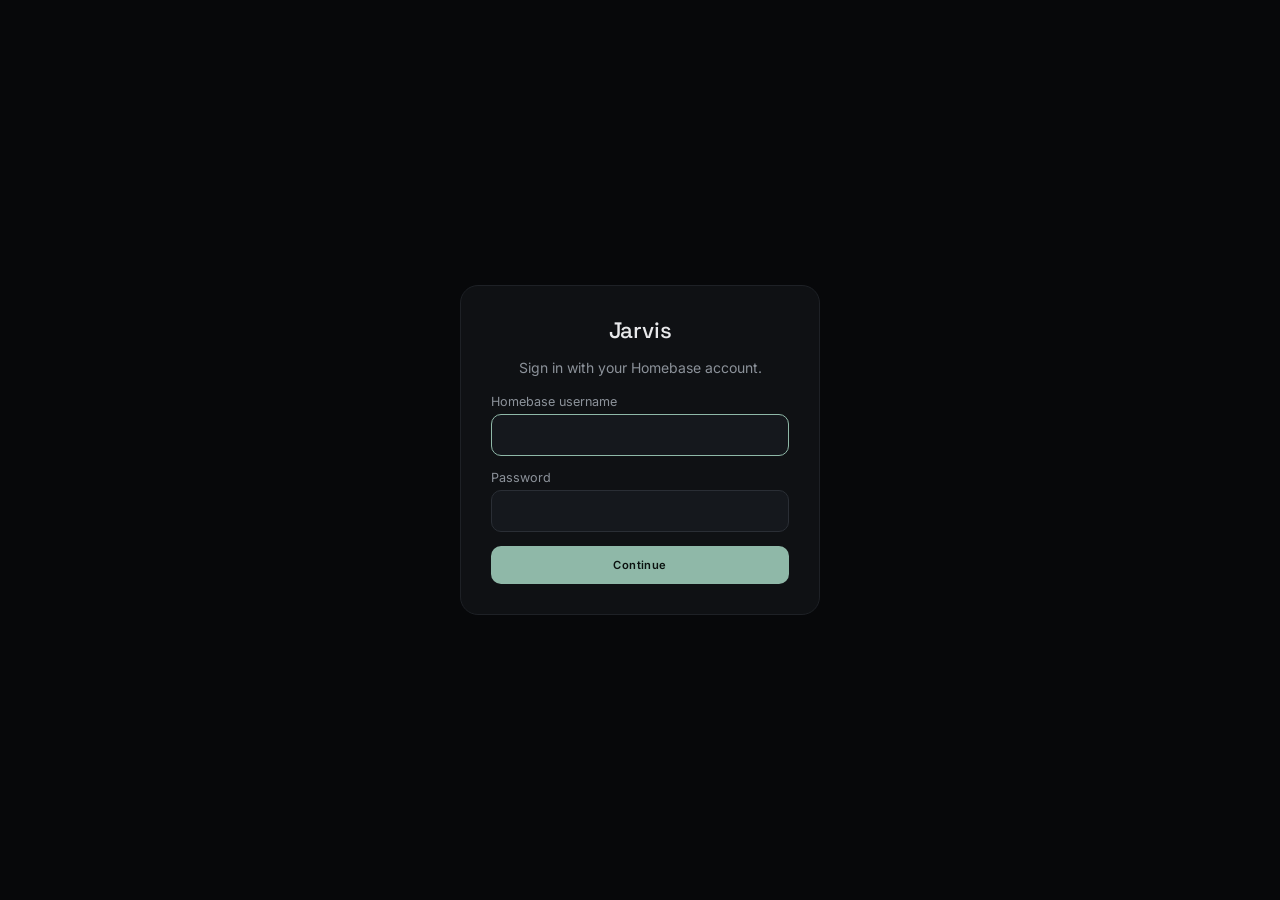
==== commit 5d2c5f3c: "Prevent Jarvis right controls from overlapping" ====
--- a/dashboard/jarvis/index.html
+++ b/dashboard/jarvis/index.html
@@ -16,7 +16,7 @@
 <link rel="preconnect" href="https://fonts.gstatic.com" crossorigin>
 <link href="https://fonts.googleapis.com/css2?family=Inter:wght@400;500;600&family=Space+Grotesk:wght@500;600&family=JetBrains+Mono:wght@400;500;600&display=swap" rel="stylesheet">
 <link rel="stylesheet" href="jarvis.css?v=22">
-<link rel="stylesheet" href="theme.css?v=21">
+<link rel="stylesheet" href="theme.css?v=25">
 </head>
 <body data-mode="idle">
 
@@ -74,6 +74,7 @@
         <div class="wxnow"><b id="wxTemp"></b><div><span id="wxSky"></span><small id="wxMore"></small></div></div></button>
       <button class="panel card" id="cardCalendar" data-ask="what's on my calendar" hidden><h2>COMING UP</h2><ul class="list" id="calList"></ul></button>
       <button class="panel card" id="cardHome" data-ask="what's downloading" hidden><h2>DOWNLOADS</h2><ul class="list" id="homeList"></ul></button>
+      <div class="nowbar" id="nowbar" hidden aria-label="Now playing"></div>
       <button class="panel card" id="cardDrive" data-ask="how much space have I got" hidden><h2>MEDIA DRIVE</h2>
         <div class="drive"><b id="driveFree"></b><small id="driveOf"></small></div><div class="drivebar"><i id="driveBar"></i></div><small class="drivenote" id="driveNote"></small></button>
       <button class="panel card" id="cardSport" data-ask="how did my team get on" hidden><h2>YOUR TEAMS</h2><ul class="list" id="sportList"></ul></button>
@@ -108,7 +109,6 @@
         <button type="button" id="modelPick" class="modelpick" data-model="haiku" aria-label="Claude model for your requests: Haiku. Tap to change">HAIKU</button>
       </div>
       <button class="serverstrip" id="serverStrip" type="button" title="Server details"><i id="linkDot"></i><span id="stripText">SERVER / CONNECTING</span></button>
-      <div class="nowbar" id="nowbar" hidden></div>
       <div class="wakestate" id="wakeState" hidden></div>
       <p class="said" id="said" role="status" aria-live="polite"></p>
       <div class="voicewarn" id="voiceWarn" hidden></div>
@@ -142,7 +142,7 @@
   <div id="sheetBody"></div>
 </aside>
 <script src="speech-end.js?v=3"></script>
-<script src="jarvis.js?v=46"></script>
+<script src="jarvis.js?v=48"></script>
 <script src="brain.js?v=5"></script>
 </body>
 </html>
--- a/dashboard/jarvis/theme.css
+++ b/dashboard/jarvis/theme.css
@@ -714,3 +714,112 @@
 /* The dashboard clock sits near the top edge, so anchor results just below it. */
 .stage.result-window{--result-top:clamp(56px,7vh,88px)}
 @media(max-width:700px){.stage.result-window{--result-top:clamp(70px,10vh,98px)}}
+
+/* Route overview, progress feedback and custom theme integration. */
+.stage.result-window .route{
+  height:calc(100% - 54px);min-height:0;
+  grid-template-columns:minmax(0,1.2fr) minmax(290px,.8fr);
+  grid-template-rows:auto minmax(0,1fr);gap:12px 16px;padding:0
+}
+.stage.result-window .route-summarybar{
+  grid-column:1/-1;display:grid;grid-template-columns:minmax(0,1fr) auto;align-items:center;gap:16px;
+  min-width:0;padding:12px 16px;background:linear-gradient(135deg,var(--surface2),var(--bg2));
+  border:1px solid var(--edge);border-radius:14px;box-shadow:inset 0 1px #ffffff08
+}
+.stage.result-window .route-pathline{display:flex;align-items:center;gap:14px;min-width:0}
+.stage.result-window .route-point{display:grid;gap:3px;min-width:0}
+.stage.result-window .route-point small,.stage.result-window .route-summary-stat small{font:600 .62rem var(--mono);letter-spacing:.12em;color:var(--dim)}
+.stage.result-window .route-point b{display:block;overflow:hidden;text-overflow:ellipsis;white-space:nowrap;color:var(--text);font:600 .96rem var(--head)}
+.stage.result-window .route-path-arrow{color:var(--cy);font-size:1.25rem}
+.stage.result-window .route-summary-stats{display:flex;align-items:stretch;gap:8px}
+.stage.result-window .route-summary-stat{display:grid;align-content:center;gap:4px;min-width:92px;padding:7px 11px;border-left:1px solid var(--edge)}
+.stage.result-window .route-summary-stat b{color:var(--cy2);font:600 .92rem var(--head);white-space:nowrap}
+.stage.result-window .route-map{grid-column:1;grid-row:2;border-color:var(--edge2);background:var(--bg)}
+.stage.result-window .route-side{grid-column:2;grid-row:2;min-height:0;padding:0 5px 12px 0;scrollbar-color:var(--edge2) transparent}
+.stage.result-window .route-side>div:first-child{padding:14px;background:linear-gradient(145deg,var(--surface2),var(--bg2));border:1px solid var(--edge);border-radius:14px}
+.stage.result-window .route-facts>div{background:var(--surface)!important;border-color:var(--edge)!important}
+.stage.result-window .route-steps li{border-color:var(--edge)}
+.stage.result-window .route-steps li::marker{color:var(--cy2)}
+.stage.result-window .route-alt.on{border-color:var(--cy)!important;box-shadow:inset 3px 0 var(--cy),0 0 18px color-mix(in srgb,var(--cy) 12%,transparent)!important}
+.stage.result-window .route-alt.on b{color:var(--cy2)}
+.stage.result-window .route-map .gm-style-iw{color:var(--text)}
+
+.stage.result-window .web-stage-progress{
+  position:relative;z-index:2;display:grid;grid-template-columns:8px minmax(0,1fr) minmax(80px,24%);align-items:center;gap:10px;
+  margin:-6px 0 14px;padding:8px 11px;border:1px solid var(--edge);border-radius:10px;
+  background:color-mix(in srgb,var(--surface2) 78%,var(--cy) 22%);color:var(--dim);
+  font:500 .76rem var(--body);transition:background .25s,border-color .25s,color .25s
+}
+.stage.result-window .web-stage-pulse{width:7px;height:7px;border-radius:50%;background:var(--cy);box-shadow:0 0 12px color-mix(in srgb,var(--cy) 65%,transparent);animation:web-pulse 1.1s ease-in-out infinite alternate}
+.stage.result-window .web-stage-status{overflow:hidden;text-overflow:ellipsis;white-space:nowrap}
+.stage.result-window .web-stage-track{height:3px;overflow:hidden;border-radius:4px;background:color-mix(in srgb,var(--edge2) 78%,transparent)}
+.stage.result-window .web-stage-track i{display:block;width:38%;height:100%;border-radius:inherit;background:linear-gradient(90deg,var(--cy),var(--cy2));animation:web-progress-scan 1.45s ease-in-out infinite}
+.stage.result-window .web-stage-progress.is-complete{border-color:color-mix(in srgb,var(--cy) 42%,var(--edge));color:var(--text);background:color-mix(in srgb,var(--surface2) 88%,var(--cy) 12%)}
+.stage.result-window .web-stage-progress.is-complete .web-stage-pulse{animation:none;background:var(--green);box-shadow:0 0 10px color-mix(in srgb,var(--green) 55%,transparent)}
+.stage.result-window .web-stage-progress.is-complete .web-stage-track i{width:100%;animation:none;background:var(--green);transition:width .35s ease}
+.stage.result-window .plot .line{stroke:var(--cy)}
+.stage.result-window .plot .area{fill:color-mix(in srgb,var(--cy) 15%,transparent)}
+.stage.result-window .plot .dot{fill:var(--cy2)}
+.stage.result-window .bars i,.stage.result-window .meter i{background:linear-gradient(90deg,var(--cy),var(--cy2))}
+.stage.result-window .range i{background:var(--cy)}
+@keyframes web-pulse{from{opacity:.45;transform:scale(.82)}to{opacity:1;transform:scale(1.08)}}
+@keyframes web-progress-scan{0%{transform:translateX(-120%)}100%{transform:translateX(360%)}}
+@media(max-width:700px){
+  .stage.result-window .route{height:auto;grid-template-columns:minmax(0,1fr);grid-template-rows:auto minmax(230px,38vh) auto;gap:10px}
+  .stage.result-window .route-summarybar{grid-column:1;grid-row:1;grid-template-columns:minmax(0,1fr);gap:10px;padding:11px 12px}
+  .stage.result-window .route-pathline{gap:9px}
+  .stage.result-window .route-point b{font-size:.85rem}
+  .stage.result-window .route-summary-stats{display:grid;grid-template-columns:repeat(3,minmax(0,1fr));gap:0}
+  .stage.result-window .route-summary-stat{min-width:0;padding:5px 7px}
+  .stage.result-window .route-summary-stat b{font-size:.8rem;white-space:normal}
+  .stage.result-window .route-map{grid-column:1;grid-row:2;height:38vh;min-height:230px;margin:0}
+  .stage.result-window .route-side{grid-column:1;grid-row:3;overflow:visible;padding:0 0 10px}
+  .stage.result-window .web-stage-progress{grid-template-columns:8px minmax(0,1fr) 56px;gap:8px;margin:-4px 0 12px;padding:8px}
+}
+@media(prefers-reduced-motion:reduce){
+  .stage.result-window .web-stage-pulse,.stage.result-window .web-stage-track i{animation:none!important}
+  .stage.result-window .web-stage-progress,.stage.result-window .web-stage-track i{transition:none!important}
+}
+
+
+/* Keep Now Playing with the left status cards instead of floating over the map. */
+.nowbar{position:static!important;inset:auto!important;display:grid;width:100%;max-width:none;margin:0;gap:10px;pointer-events:auto}
+.nowbar[hidden]{display:none!important}
+.np{grid-template-columns:42px minmax(0,1fr);gap:7px 10px;padding:10px;background:linear-gradient(145deg,var(--surface2),var(--bg2));border:1px solid var(--edge);border-radius:12px;box-shadow:inset 0 1px #ffffff08}
+.np img{width:42px;height:58px;border-radius:7px}
+.np-txt small{font-size:.58rem;letter-spacing:.1em;color:var(--cy)}
+.np-txt b{font:600 .98rem var(--head);color:var(--text)}
+.np-txt span{font-size:.8rem;color:var(--dim)}
+.np-prog{grid-column:2;height:4px;margin-top:-3px;background:var(--edge2)}
+.np-prog i{background:linear-gradient(90deg,var(--cy),var(--cy2))}
+.np.paused .np-prog i{background:var(--dim)}
+.np-btns{grid-column:1/-1;display:grid;grid-template-columns:repeat(6,minmax(0,1fr));gap:5px;justify-items:center}
+.np-btns button{width:min(36px,100%);height:34px;border:1px solid var(--edge2);border-radius:9px;background:var(--surface);transition:transform .16s,border-color .16s,background .16s}
+.np-btns button:hover,.np-btns button:focus-visible{transform:translateY(-1px);border-color:var(--cy);background:color-mix(in srgb,var(--surface2) 78%,var(--cy) 22%);box-shadow:0 0 12px color-mix(in srgb,var(--cy) 18%,transparent);outline:0}
+.np-btns svg{width:16px;height:16px;stroke:var(--cy2)}
+.np-btns .np-toggle{border-color:color-mix(in srgb,var(--cy) 55%,var(--edge2));background:color-mix(in srgb,var(--surface2) 86%,var(--cy) 14%)}
+body.has-now:not([data-scene]) .reactor{width:min(100%,430px,48vh)}
+@media(max-width:700px){
+  body.has-now .app{padding-bottom:calc(92px + env(safe-area-inset-bottom))}
+  .nowbar{position:static!important;left:auto!important;right:auto!important;top:auto!important;bottom:auto!important;width:100%;margin:0}
+  .np{grid-template-columns:38px minmax(0,1fr);gap:7px 9px;padding:9px}
+  .np img{width:38px;height:54px}
+  .np-btns{gap:4px}
+  .np-btns button{width:min(40px,100%);height:38px}
+  .np-btns .np-forward,.np-btns .np-quieter,.np-btns .np-louder{display:grid}
+}
+
+@media(max-width:700px){body.has-now:not([data-scene]) .core .reactor{width:120px}}
+
+
+/* Keep the right-side control stack out of the reactor/status area at every viewport height. */
+@media(min-width:1001px){
+  body:not([data-scene]) .dock{position:fixed;top:auto!important;right:20px;bottom:20px;width:280px}
+}
+@media(min-width:1001px) and (max-height:1000px){
+  body:not([data-scene]) .core{top:clamp(220px,26vh,290px)!important}
+  body:not([data-scene]) .core .reactor{width:clamp(148px,18vh,180px)!important}
+  body:not([data-scene]) .dock{display:grid!important;grid-template-columns:repeat(2,minmax(0,1fr));gap:6px;bottom:18px}
+  body:not([data-scene]) .dock button{height:38px}
+  body:not([data-scene]) .dock button small{display:none}
+}
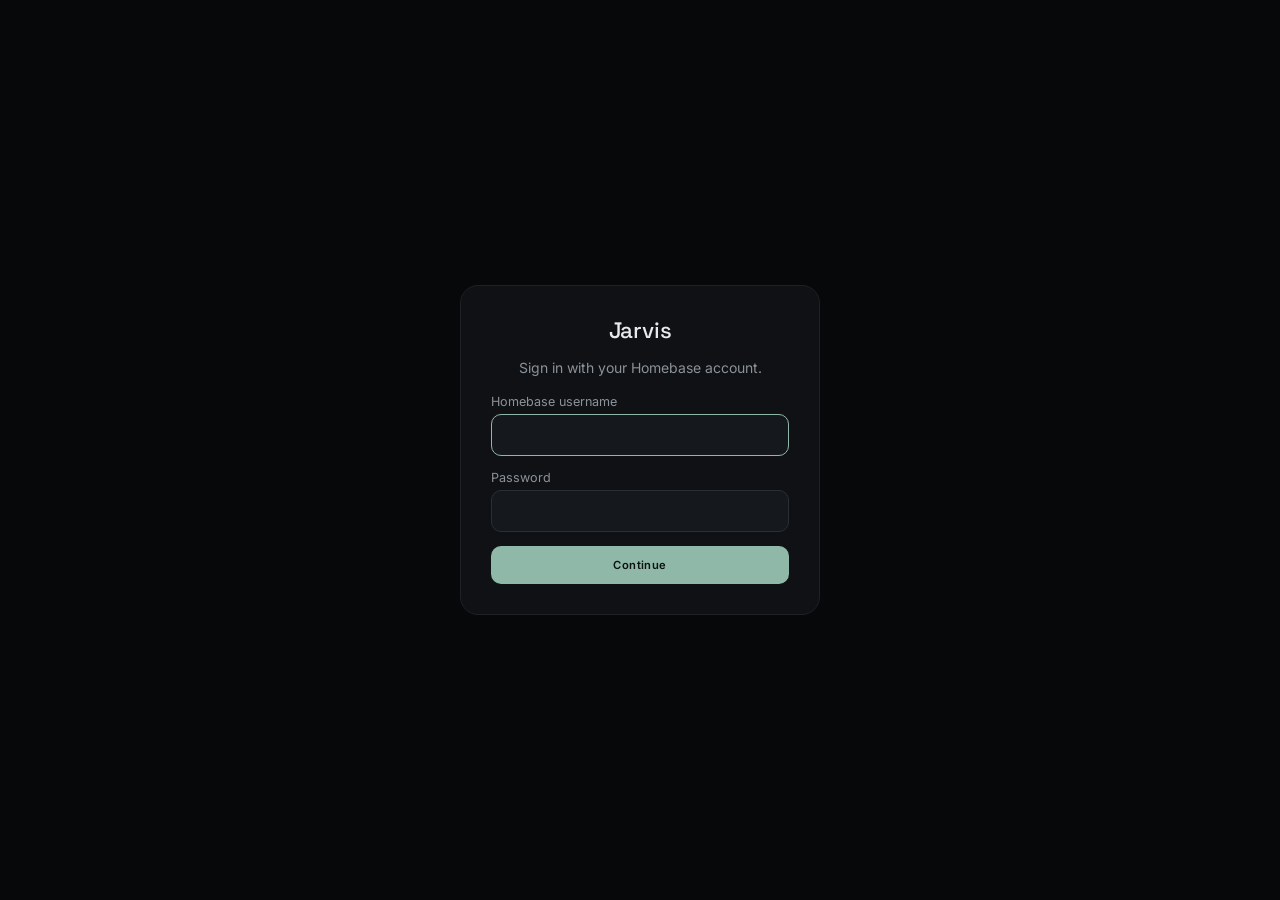
==== commit 6c6b2834: "Add opt-in Jarvis screen share and laptop companion" ====
--- a/dashboard/jarvis/index.html
+++ b/dashboard/jarvis/index.html
@@ -15,8 +15,8 @@
 <link rel="preconnect" href="https://fonts.googleapis.com">
 <link rel="preconnect" href="https://fonts.gstatic.com" crossorigin>
 <link href="https://fonts.googleapis.com/css2?family=Inter:wght@400;500;600&family=Space+Grotesk:wght@500;600&family=JetBrains+Mono:wght@400;500;600&display=swap" rel="stylesheet">
-<link rel="stylesheet" href="jarvis.css?v=22">
-<link rel="stylesheet" href="theme.css?v=25">
+<link rel="stylesheet" href="jarvis.css?v=24">
+<link rel="stylesheet" href="theme.css?v=28">
 </head>
 <body data-mode="idle">
 
@@ -74,7 +74,6 @@
         <div class="wxnow"><b id="wxTemp"></b><div><span id="wxSky"></span><small id="wxMore"></small></div></div></button>
       <button class="panel card" id="cardCalendar" data-ask="what's on my calendar" hidden><h2>COMING UP</h2><ul class="list" id="calList"></ul></button>
       <button class="panel card" id="cardHome" data-ask="what's downloading" hidden><h2>DOWNLOADS</h2><ul class="list" id="homeList"></ul></button>
-      <div class="nowbar" id="nowbar" hidden aria-label="Now playing"></div>
       <button class="panel card" id="cardDrive" data-ask="how much space have I got" hidden><h2>MEDIA DRIVE</h2>
         <div class="drive"><b id="driveFree"></b><small id="driveOf"></small></div><div class="drivebar"><i id="driveBar"></i></div><small class="drivenote" id="driveNote"></small></button>
       <button class="panel card" id="cardSport" data-ask="how did my team get on" hidden><h2>YOUR TEAMS</h2><ul class="list" id="sportList"></ul></button>
@@ -130,11 +129,13 @@
   </nav>
 
   <form class="command" id="commandForm">
+    <button type="button" id="screenShare" class="screen-share" aria-pressed="false" aria-label="Share screen with Jarvis" title="Share screen with Jarvis"><span aria-hidden="true">🖥️</span><span class="screen-share-label">SHARE</span></button>
     <button type="button" id="mic" class="mic emoji-action" aria-label="Speak a command" aria-pressed="false" title="Speak a command"><span class="emoji-icon" aria-hidden="true">🎙️</span></button>
     <input id="command" autocomplete="off" maxlength="500" placeholder="Ask Jarvis anything" aria-label="Command">
     <button type="button" id="stopAll" class="stopall emoji-action" aria-label="Stop everything" title="Stop everything"><span class="emoji-icon" aria-hidden="true">🛑</span></button>
     <button type="submit" class="emoji-action send-action" aria-label="Send command" title="Send command"><span class="emoji-icon" aria-hidden="true">🚀</span></button>
   </form>
+  <p id="screenShareNote" class="screen-share-note" role="status" aria-live="polite" hidden></p>
 </div>
 
 <aside id="sheet" class="sheet" hidden>
@@ -142,7 +143,7 @@
   <div id="sheetBody"></div>
 </aside>
 <script src="speech-end.js?v=3"></script>
-<script src="jarvis.js?v=48"></script>
+<script src="jarvis.js?v=50"></script>
 <script src="brain.js?v=5"></script>
 </body>
 </html>
--- a/dashboard/jarvis/jarvis.css
+++ b/dashboard/jarvis/jarvis.css
@@ -72,6 +72,13 @@
 .dock b{font:500 .62rem var(--head);letter-spacing:.16em}.dock small{font-family:var(--body);font-size:.82rem;letter-spacing:0}
 .command{display:flex;max-width:680px;width:100%;margin:6px auto 0;border:1px solid #1d5566;background:#031a25cc;border-radius:4px}
 .command:focus-within{border-color:var(--cy);box-shadow:0 0 12px #22d3ee44}
+.screen-share{flex:none;min-width:74px;padding:0 9px;border-right:1px solid var(--line);display:flex;align-items:center;justify-content:center;gap:5px;font-size:1.05rem;filter:saturate(.8);transition:background .2s,color .2s,box-shadow .2s}
+.screen-share-label{font:500 .48rem var(--head);letter-spacing:.1em}
+.screen-share:hover,.screen-share:focus-visible{outline:0;background:color-mix(in srgb,var(--cy) 10%,transparent)}
+.screen-share[aria-pressed=true]{color:var(--green);background:color-mix(in srgb,var(--green) 12%,transparent);box-shadow:inset 0 -2px var(--green)}
+.screen-share-note{position:fixed;z-index:8;left:50%;bottom:68px;transform:translateX(-50%);max-width:min(680px,calc(100vw - 28px));margin:0;padding:7px 12px;border:1px solid var(--line);border-radius:4px;background:var(--surface);color:var(--dim);font:.58rem var(--head);letter-spacing:.08em;text-align:center;box-shadow:0 6px 24px #0007}
+.screen-share-note.error{border-color:var(--amber);color:var(--amber)}
+.companion-status{min-height:1.4em;margin:0 0 10px;color:var(--dim);font-size:.88rem}
 .mic{flex:none;width:48px;display:grid;place-items:center;border-right:1px solid var(--line)}
 .mic svg{width:22px;height:22px;fill:none;stroke:var(--cy);stroke-width:1.6;stroke-linecap:round}
 .mic[aria-pressed=true]{background:#0b3a33}.mic[aria-pressed=true] svg{stroke:var(--green)}
@@ -568,24 +575,6 @@
 #sportList li:first-child span{display:-webkit-box;-webkit-line-clamp:2;-webkit-box-orient:vertical;overflow:hidden}
 .col{gap:18px}
 
-/* Now playing: one row per TV that's playing */
-.nowbar{display:grid;gap:8px;max-width:620px;width:100%;margin:8px auto 0}
-body.has-now:not([data-scene]) .reactor{width:min(100%,380px,38vh)}
-.np{display:grid;grid-template-columns:44px 1fr auto;gap:12px;align-items:center;padding:8px 10px;background:#031a25e6;border:1px solid #1d5566;border-radius:5px;animation:rise .3s ease-out}
-.np img{width:44px;height:64px;object-fit:cover;border-radius:3px;background:var(--line)}
-.np-txt{min-width:0}.np-txt small{display:block;font-family:var(--head);font-size:.52rem}
-.np-txt b{display:block;font-weight:600;font-size:1.05rem;white-space:nowrap;overflow:hidden;text-overflow:ellipsis}
-.np-txt span{display:block;font-size:.9rem;color:#8fb6c3;white-space:nowrap;overflow:hidden;text-overflow:ellipsis}
-.np-prog{height:3px;margin-top:6px;background:var(--line);border-radius:2px;overflow:hidden}.np-prog i{display:block;height:100%;width:0;background:var(--cy);transition:width 1s linear}
-.np.paused .np-prog i{background:var(--dim)}
-.np-btns{display:flex;gap:4px}
-.np-btns button{width:40px;height:40px;display:grid;place-items:center;border:1px solid #1d5566;border-radius:50%;background:#052230}
-.np-btns button:hover,.np-btns button:focus-visible{border-color:var(--cy);box-shadow:0 0 10px #22d3ee44;outline:0}
-.np-btns button:disabled{opacity:.5}
-.np-btns svg{width:18px;height:18px;fill:none;stroke:var(--cy);stroke-width:1.8;stroke-linecap:round;stroke-linejoin:round}
-.np-btns .np-toggle{border-color:var(--cy)}
-[data-scene] .nowbar{display:none}
-
 /* History and settings, in the side sheet */
 .item.hist b{margin-top:2px}.hist-acts{display:flex;gap:8px;margin-top:6px}.hist-acts .act{margin-top:4px;padding:6px 10px}
 .set-head{margin:6px 0 10px;font:500 .62rem var(--head);letter-spacing:.2em;color:var(--dim)}
@@ -604,23 +593,17 @@
 /* Phone: Jarvis small at the top, your day stacked under him, the bar and the command always clear of the content */
 @media (max-width:700px){
   .app{padding:14px 14px calc(92px + env(safe-area-inset-bottom))}
-  body.has-now .app{padding-bottom:calc(160px + env(safe-area-inset-bottom))}
   .head{padding-bottom:10px}.brand small:first-child{display:none}.brand h1{margin:0;font-size:1.3rem}.clock small{margin-top:4px}
   .hud{gap:14px;padding-top:12px}
   .core{order:-1}
-  .reactor,body.has-now:not([data-scene]) .reactor{width:min(50vw,200px)}
+  .reactor{width:min(50vw,200px)}
   .reactor-read .state{font-size:1.05rem}.reactor-read .hintline{font-size:.48rem}.vu{height:24px}
   .col{display:flex;flex-direction:column;gap:12px}
   .card{padding:10px 12px;background:#031a2599;border:1px solid var(--line)}
   .panel h2{margin-bottom:8px}
   .serverstrip{max-width:100%;font-size:.5rem;letter-spacing:.1em;white-space:nowrap;overflow:hidden;text-overflow:ellipsis}
-  .nowbar{position:fixed;z-index:4;left:12px;right:12px;bottom:calc(74px + env(safe-area-inset-bottom));width:auto;margin:0}
-  .nowbar .np:nth-child(2){display:none}
-  .np{grid-template-columns:36px 1fr auto;gap:10px;padding:7px 8px}
-  .np img{width:36px;height:52px}
-  .np-btns .np-forward,.np-btns .np-quieter,.np-btns .np-louder{display:none}
-  .np-btns button{width:44px;height:44px}
   .command{left:12px;right:12px;bottom:calc(12px + env(safe-area-inset-bottom))}
+  .screen-share{min-width:66px;padding:0 6px}
   .mic{width:60px}.mic svg{width:26px;height:26px}
   .command input{padding:15px 12px}
 }
--- a/dashboard/jarvis/theme.css
+++ b/dashboard/jarvis/theme.css
@@ -170,18 +170,16 @@
   body:not([data-scene]) #wakeToggle[aria-pressed=true]{border-color:#2F5A47}
   body:not([data-scene]) #wakeToggle[aria-pressed=true] small,body:not([data-scene]) #voiceToggle[aria-pressed=true] small{color:var(--green)}
   /* bottom: his last words, what's playing and the ask bar, centred between the panels */
-  body:not([data-scene]) .said,body:not([data-scene]) .nowbar,body:not([data-scene]) .command{position:fixed;left:328px;right:260px;margin:0 auto;max-width:760px;pointer-events:auto}
+  body:not([data-scene]) .said,body:not([data-scene]) .command{position:fixed;left:328px;right:260px;margin:0 auto;max-width:760px;pointer-events:auto}
   body:not([data-scene]) .command{bottom:20px;width:auto}
   body:not([data-scene]) .said{bottom:86px;min-height:0;text-align:left}
   body:not([data-scene]) .said:not(:empty){background:rgba(13,15,18,.94);border:1px solid var(--edge2);border-radius:14px;padding:13px 16px;font-size:.98rem}
-  body:not([data-scene]) .nowbar{top:72px}
   body:not([data-scene]) .wakestate,body:not([data-scene]) .voicewarn{text-align:center}
 }
 @media (min-width:1001px) and (max-height:820px){
   body:not([data-scene]) .core{top:300px}body:not([data-scene]) .reactor{width:120px}
   body:not([data-scene]) .dock{top:auto;bottom:20px;display:grid;grid-template-columns:repeat(2,minmax(0,1fr))}
   body:not([data-scene]) .dock button{height:36px}
-  body:not([data-scene]) .dock button small{display:none}
 }
 @media (max-width:1000px){
   body:not([data-scene]) .brain{position:relative;height:52vh;border-bottom:1px solid var(--edge)}
@@ -782,44 +780,12 @@
 }
 
 
-/* Keep Now Playing with the left status cards instead of floating over the map. */
-.nowbar{position:static!important;inset:auto!important;display:grid;width:100%;max-width:none;margin:0;gap:10px;pointer-events:auto}
-.nowbar[hidden]{display:none!important}
-.np{grid-template-columns:42px minmax(0,1fr);gap:7px 10px;padding:10px;background:linear-gradient(145deg,var(--surface2),var(--bg2));border:1px solid var(--edge);border-radius:12px;box-shadow:inset 0 1px #ffffff08}
-.np img{width:42px;height:58px;border-radius:7px}
-.np-txt small{font-size:.58rem;letter-spacing:.1em;color:var(--cy)}
-.np-txt b{font:600 .98rem var(--head);color:var(--text)}
-.np-txt span{font-size:.8rem;color:var(--dim)}
-.np-prog{grid-column:2;height:4px;margin-top:-3px;background:var(--edge2)}
-.np-prog i{background:linear-gradient(90deg,var(--cy),var(--cy2))}
-.np.paused .np-prog i{background:var(--dim)}
-.np-btns{grid-column:1/-1;display:grid;grid-template-columns:repeat(6,minmax(0,1fr));gap:5px;justify-items:center}
-.np-btns button{width:min(36px,100%);height:34px;border:1px solid var(--edge2);border-radius:9px;background:var(--surface);transition:transform .16s,border-color .16s,background .16s}
-.np-btns button:hover,.np-btns button:focus-visible{transform:translateY(-1px);border-color:var(--cy);background:color-mix(in srgb,var(--surface2) 78%,var(--cy) 22%);box-shadow:0 0 12px color-mix(in srgb,var(--cy) 18%,transparent);outline:0}
-.np-btns svg{width:16px;height:16px;stroke:var(--cy2)}
-.np-btns .np-toggle{border-color:color-mix(in srgb,var(--cy) 55%,var(--edge2));background:color-mix(in srgb,var(--surface2) 86%,var(--cy) 14%)}
-body.has-now:not([data-scene]) .reactor{width:min(100%,430px,48vh)}
-@media(max-width:700px){
-  body.has-now .app{padding-bottom:calc(92px + env(safe-area-inset-bottom))}
-  .nowbar{position:static!important;left:auto!important;right:auto!important;top:auto!important;bottom:auto!important;width:100%;margin:0}
-  .np{grid-template-columns:38px minmax(0,1fr);gap:7px 9px;padding:9px}
-  .np img{width:38px;height:54px}
-  .np-btns{gap:4px}
-  .np-btns button{width:min(40px,100%);height:38px}
-  .np-btns .np-forward,.np-btns .np-quieter,.np-btns .np-louder{display:grid}
-}
-
-@media(max-width:700px){body.has-now:not([data-scene]) .core .reactor{width:120px}}
-
-
 /* Keep the right-side control stack out of the reactor/status area at every viewport height. */
 @media(min-width:1001px){
   body:not([data-scene]) .dock{position:fixed;top:auto!important;right:20px;bottom:20px;width:280px}
 }
-@media(min-width:1001px) and (max-height:1000px){
+@media(min-width:1001px) and (max-height:1300px){
   body:not([data-scene]) .core{top:clamp(220px,26vh,290px)!important}
   body:not([data-scene]) .core .reactor{width:clamp(148px,18vh,180px)!important}
-  body:not([data-scene]) .dock{display:grid!important;grid-template-columns:repeat(2,minmax(0,1fr));gap:6px;bottom:18px}
-  body:not([data-scene]) .dock button{height:38px}
-  body:not([data-scene]) .dock button small{display:none}
-}
+  body:not([data-scene]) .dock{display:flex!important;flex-direction:column;gap:6px;bottom:18px}
+}
